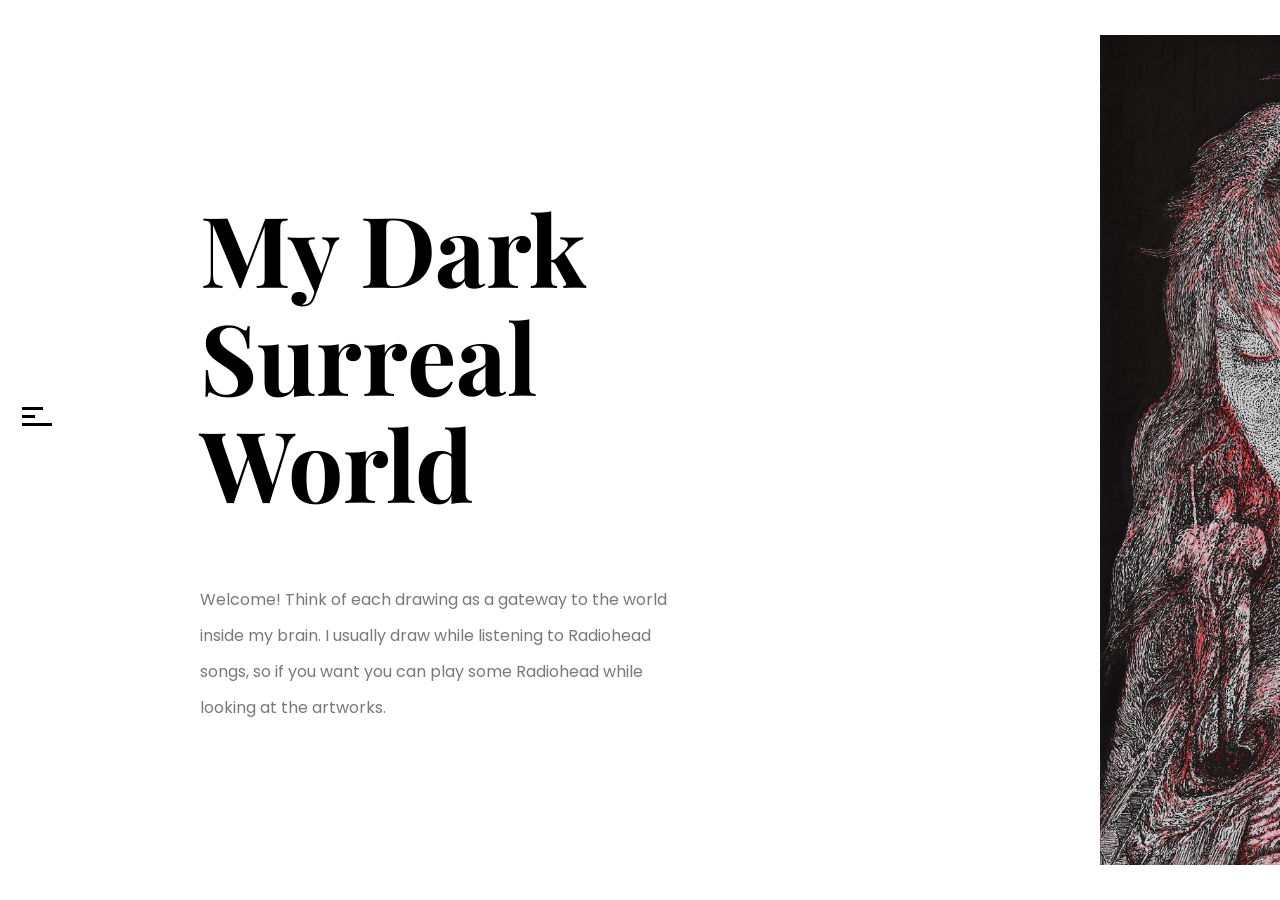
==== index.html @ c4d0a444 "first version" ====
<!DOCTYPE HTML>
<html lang="en-US">
<head>
    <title>Anotte - Horizontal Photography HTML Template</title>
    <meta http-equiv="Content-Type" content="text/html; charset=UTF-8">
    <meta name="description" content="Template by CocoBasic"/>
    <meta name="keywords" content="HTML, CSS, JavaScript, PHP"/>
    <meta name="author" content="CocoBasic"/>
    <meta name="viewport" content="width=device-width, initial-scale=1, maximum-scale=1">

    <link rel="shortcut icon" href="images/favicon.ico"/>
    <link href='http://fonts.googleapis.com/css?family=Poppins:400,500,600,700,800%7CPlayfair%20Display:700%7CPT%20Serif:400i'
          rel='stylesheet' type='text/css'>
    <link rel="stylesheet" type="text/css" href='style.css'/>

    <!--[if lt IE 9]>
    <script src="js/html5shiv.js"></script>
    <script src="js/respond.min.js"></script>
    <![endif]-->
</head>

<body class="page-template-carousel">

<div class="site-wrapper">
    <div class="doc-loader"></div>

    <!-- Left Part Sidebar -->
    <div class="menu-left-part">

        <nav id="header-main-menu">
            <ul class="main-menu sm sm-clean">
                <li>
                    <a href="index.html">Home</a>
                </li>
                <li>
                    <a href="about.html">About</a>
                </li>

            </ul>

        </nav>
<!--matne dakhele menu-->
        <div class="menu-right-text">
            <div class="menu-text">
                Welcome to our online art journey. You can read our  or you can simply
            </div>
            <br>
            <br>
            <!--injaam too href link e social media hato bezar-->
            <a class="socail-text" href="#">TW.</a>
            <a class="socail-text" href="#">FB.</a>
            <a class="socail-text" href="#">IN.</a>
            <a class="socail-text" href="#">BE.</a>
        </div>
    </div>

    <!-- Right Part Sidebar -->
    <div class="menu-right-part">
        <div class="header-logo">
            <a href="index.html">
                <div class="menu-line"></div>
            </a>
        </div>

        <div class="toggle-holder">
            <div id="toggle">
                <div class="menu-line"></div>
            </div>
        </div>

    </div>

    <!-- Page Content Holder -->
    <div id="content" class="site-content">
        <div class="content-right">
            <div class="horizontal-slider image-slider-wrapper relative">
                <div class="swiper-wrapper image-slider slider">

                    <div class="swiper-slide text-slide">
                        <div class="carousel-item-text">
                            <!--titre e aval-->
                            <h1 class="entry-title big-text">My Dark Surreal World</h1>
                            <!--toozihat e safhe aval-->
                            <div class="carousel-content">
                                Welcome!
                                Think of each drawing as a gateway to the world inside my brain.
                                I usually draw while listening to Radiohead songs, so if you want you can play some Radiohead while looking at the artworks. 
                            </div>
                        </div>
                    </div>
                    <!--post start-->
                    <div class="swiper-slide ">
                        <div class="carousel-item-image ">
                            <!--link e un ax ke href i ke midi ba src e image yeki bashe ke neshoon bede ... title ham mitooni bedi mitooni khalish koni vase namayesh zire ax -->
                            <a href="images/sagittal_gate_for_website.jpg" data-rel="prettyPhoto[gallerySlider]" title="297 x 420 mm">
                                <!--khode axo neshoon mide ke src address e ax e -->
                                <img src="images/sagittal_gate_for_website.jpg" alt="">
                            </a>

                        </div>
                    </div>
                    <!--post end-->
                    <!--post start-->

                    <div class="swiper-slide">
                        <div class="carousel-item-image">
                            <a href="images/malika_portrait_for_website.jpg" data-rel="prettyPhoto[gallerySlider]" title="size_smaller">
                                <img src="images/malika_portrait_for_website.jpg" alt="">
                            </a>

                        </div>
                    </div>
                    <!--post end-->

                                        <!--post start-->
                    <div class="swiper-slide">
                        <div class="carousel-item-image">
                            <a href="images/The_tippsy_model_for_website.jpg" data-rel="prettyPhoto[gallerySlider]" title="size">
                                <img src="images/The_tippsy_model_for_website.jpg" alt="">
                            </a>

                        </div>
                    </div>
                    <!--post end-->

                    <!--post start-->

                    <div class="swiper-slide">
                        <div class="carousel-item-image">
                            <a href="images/Girlwithsnake.jpg" data-rel="prettyPhoto[gallerySlider]" title="size_smaller">
                                <img src="images/Girlwithsnake.jpg" alt="">
                            </a>

                        </div>
                    </div>
                    <!--post end-->
                    <!--post start-->

                    <div class="swiper-slide">
                        <div class="carousel-item-image">
                            <a href="images/Yi-Jen_portrait.jpg" data-rel="prettyPhoto[gallerySlider]" title="size_smaller">
                                <img src="images/Yi-Jen_portrait.jpg" alt="">
                            </a>

                        </div>
                    </div>
                    <!--post end-->
                    <!--post start-->
                    <div class="swiper-slide">
                        <div class="carousel-item-image">
                            <a href="images/thenudetree_for_website.jpg" data-rel="prettyPhoto[gallerySlider]" title="size_smaller">
                                <img src="images/thenudetree_for_website.jpg" alt="">
                            </a>

                        </div>
                    </div>
                    <!--post end-->
                    <!--post start-->

                    <div class="swiper-slide">
                        <div class="carousel-item-image">
                            <a href="images/Chrysalis_1.jpg" data-rel="prettyPhoto[gallerySlider]" title="size_smaller">
                                <img src="images/Chrysalis_1.jpg" alt="">
                            </a>

                        </div>
                    </div>
                    <!--post end-->

                    <!--post start-->

                    <div class="swiper-slide">
                        <div class="carousel-item-image">
                            <a href="images/Chrysalis_2.jpg" data-rel="prettyPhoto[gallerySlider]" title="size_smaller">
                                <img src="images/Chrysalis_2.jpg" alt="">
                            </a>

                        </div>
                    </div>
                    <!--post end-->
                    <!--post start-->

                    <div class="swiper-slide">
                        <div class="carousel-item-image">
                            <a href="images/untitled_panic.jpg" data-rel="prettyPhoto[gallerySlider]" title="size_smaller">
                                <img src="images/untitled_panic.jpg" alt="">
                            </a>

                        </div>
                    </div>
                    <!--post end-->

                    <!--post start-->

                    <div class="swiper-slide">
                        <div class="carousel-item-image">
                            <a href="images/Heidelberg.jpg" data-rel="prettyPhoto[gallerySlider]" title="size_smaller">
                                <img src="images/Heidelberg.jpg" alt="">
                            </a>

                        </div>
                    </div>
                    <!--post end-->


                    <!--post start-->

                    <div class="swiper-slide">
                        <div class="carousel-item-image">
                            <a href="images/The_trip.jpg" data-rel="prettyPhoto[gallerySlider]" title="size_smaller">
                                <img src="images/The_trip.jpg" alt="">
                            </a>

                        </div>
                    </div>
                    <!--post end-->
                    <!--post start-->

                    <div class="swiper-slide">
                        <div class="carousel-item-image">
                            <a href="images/Portrait_sad_girl.jpg" data-rel="prettyPhoto[gallerySlider]" title="size_smaller">
                                <img src="images/Portrait_sad_girl.jpg" alt="">
                            </a>

                        </div>
                    </div>
                    <!--post end-->
                    <!--post start-->

                    <div class="swiper-slide">
                        <div class="carousel-item-image">
                            <a href="images/Portrait_Arefeh.jpg" data-rel="prettyPhoto[gallerySlider]" title="size_smaller">
                                <img src="images/Portrait_Arefeh.jpg" alt="">
                            </a>

                        </div>
                    </div>
                    <!--post end-->

                    <!--post start-->
                    <div class="swiper-slide">
                        <div class="carousel-item-image">
                            <a href="images/the_witch_for_website.jpg" data-rel="prettyPhoto[gallerySlider]" title="size">
                                <img src="images/the_witch_for_website.jpg" alt="">
                            </a>
                        </div>
                    </div>
                    <!--post end-->

                    <!--post start-->

                    <div class="swiper-slide">
                        <div class="carousel-item-image">
                            <a href="images/pyramids_400dpi.jpg" data-rel="prettyPhoto[gallerySlider]" title="size_smaller">
                                <img src="images/pyramids_400dpi.jpg" alt="">
                            </a>

                        </div>
                    </div>
                    <!--post end-->

                    <!--post start-->

                    <div class="swiper-slide">
                        <div class="carousel-item-image">
                            <a href="images/thom_2.jpg" data-rel="prettyPhoto[gallerySlider]" title="size_smaller">
                                <img src="images/thom_2.jpg" alt="">
                            </a>

                        </div>
                    </div>
                    <!--post end-->

                    <!--post start-->

                    <div class="swiper-slide">
                        <div class="carousel-item-image">
                            <a href="images/melina_lying_for_website.jpg" data-rel="prettyPhoto[gallerySlider]" title="size">
                                <img src="images/melina_lying_for_website.jpg" alt="">
                            </a>

                        </div>
                    </div>
                    <!--post end-->

                    <!--post start-->

                    <div class="swiper-slide">
                        <div class="carousel-item-image">
                            <a href="images/demoniac.jpg" data-rel="prettyPhoto[gallerySlider]" title="size_smaller">
                                <img src="images/demoniac.jpg" alt="">
                            </a>

                        </div>
                    </div>
                    <!--post end-->   

                    <!--post start-->

                    <div class="swiper-slide">
                        <div class="carousel-item-image">
                            <a href="images/Portrait_malika.jpg" data-rel="prettyPhoto[gallerySlider]" title="size">
                                <img src="images/Portrait_malika.jpg" alt="">
                            </a>

                        </div>
                    </div>
                    <!--post end--> 
                    <!--post start-->

                    <div class="swiper-slide">
                        <div class="carousel-item-image">
                            <a href="images/portrait_red.jpg" data-rel="prettyPhoto[gallerySlider]" title="size_smaller">
                                <img src="images/portrait_red.jpg" alt="">
                            </a>

                        </div>
                    </div>
                    <!--post end-->
                    <!--post start-->

                    <div class="swiper-slide">
                        <div class="carousel-item-image">
                            <a href="images/Portrait_me_2011.jpg" data-rel="prettyPhoto[gallerySlider]" title="size_smaller">
                                <img src="images/Portrait_me_2011.jpg" alt="">
                            </a>

                        </div>
                    </div>
                    <!--post end--> 

                    <!--post start-->

                    <div class="swiper-slide">
                        <div class="carousel-item-image">
                            <a href="images/shiva_for_website.jpg" data-rel="prettyPhoto[gallerySlider]" title="297 x 420 mm">
                                <img src="images/shiva_for_website.jpg" alt="">
                            </a>

                        </div>
                    </div>
                    <!--post end-->

                    <!--post start-->

                    <div class="swiper-slide">
                        <div class="carousel-item-image">
                            <a href="images/Malika_mixedmedia_portrait_for_website.jpg" data-rel="prettyPhoto[gallerySlider]" title="size_smaller">
                                <img src="images/Malika_mixedmedia_portrait_for_website.jpg" alt="">
                            </a>

                        </div>
                    </div>
                    <!--post end-->
                    <div class="swiper-slide">
                        <div class="carousel-item-image">
                            <a href="images/Portrait_me_2012.jpg" data-rel="prettyPhoto[gallerySlider]" title="size_smaller">
                                <img src="images/Portrait_me_2012.jpg" alt="">
                            </a>

                        </div>
                    </div>
                    <!--post end-->
                    <!--post start-->

                    <div class="swiper-slide">
                        <div class="carousel-item-image">
                            <a href="images/Portrait_alba.jpg" data-rel="prettyPhoto[gallerySlider]" title="size">
                                <img src="images/Portrait_alba.jpg" alt="">
                            </a>

                        </div>
                    </div>
                    <!--post end-->
                    <!--post start-->
                    <div class="swiper-slide">
                        <div class="carousel-item-image">
                            <a href="images/steven.jpg" data-rel="prettyPhoto[gallerySlider]" title="size">
                                <img src="images/steven.jpg" alt="">
                            </a>
                        </div>
                    </div>
                    <!--post end-->

                    <div class="swiper-slide more-posts-portfolio">
                        <div class="portfolio-slider-load-more">
                            <span class="more-portfolio-posts">THE END</span>
                        </div>
                    </div>

                </div>
            </div>
        </div>
        <div class="clear"></div>
    </div> <!-- End Page Content Holder -->
</div>

<!--Load JavaScript-->
<script src="js/jquery.js"></script>
<script src='js/jquery.smartmenus.min.js'></script>
<script src='js/jquery.prettyPhoto.js'></script>
<script src="js/jquery.sticky-kit.min.js"></script>
<script src='js/imagesloaded.pkgd.js'></script>
<script src='js/jquery.fitvids.js'></script>
<script src='js/tipper.js'></script>
<script src='js/swiper.min.js'></script>
<script src='js/main.js'></script>
</body>
</html>
---- style.css ----
/*------------------------------------------------------------------
[Table of contents]
1. Global CSS   
    1.1 Tipper CSS
2. Menu CSS
    2.1 Sidebar (Menu Widgets) CSS
3. Blog Page CSS
4. Single Post CSS
5. Comments CSS
6. Contact Page CSS
7. Archive CSS / Search CSS / 404 Page CSS / Attachment Page
8. Attachment Page CSS
9. Responsive CSS
-------------------------------------------------------------------*/


@import url("css/clear.css");
@import url("css/font-awesome.min.css");
@import url("css/sm-clean.css");
@import url("css/swiper.min.css");
@import url("css/prettyPhoto.css");
@import url("css/common.css");



/* ===================================
    1. Global CSS
====================================== */

body.wait-preloader {
    overflow: hidden;
}

body {
    font-family: 'Poppins', sans-serif;
    font-size: 16px;
    line-height: 36px;
    font-weight: 400;
    color: #000000;
    background-color: #fff;
    overflow-x: hidden;
}

body a {
    text-decoration: none;
    color: #000000;    
    transition: color .2s linear, 
        background-color .2s linear, 
        border-color .2s linear;
}

body a:hover {
    color: #acacac;
}

body p {
    margin-bottom: 16px;
}

.site-wrapper img {
    max-width: 100%;
    max-height: 100%;
    width: auto;
    height: auto;
    display: block;
}

.doc-loader {
    position: fixed;
    left: 0px;
    top: 0px;
    width: 100%;
    height: 100%;
    z-index: 99999;
    background-color: #fff;
}

.doc-loader img {
    width: 100px;
    height: 100px;
    position: absolute;
    top: 50%;    
    left: 50%;
    transform: translate(-50%, -50%);
}

.header-logo {
    position: absolute;
    top: 35px;
    left: 0;
}

.header-logo img {
    max-width: none;
    max-height: none;
    width: 100px;
    height: 70px;
}

.site-content {
    position: relative;
    margin-top: 150px;
}

.site-content.has-horizontal-slider {
    width: 100%;
    margin-left: 0;
    margin-top: 0;
}

.content-right {
    float: right;
    width: 100%;    
    position: relative;
}

.content-right-holder {
    padding-left: 100px;
}

.page-template-default .content-right-holder {
    margin-top: 50px;    
    margin: 0 auto;    
}

.site-description {
    font-size: 13px;
    line-height: 20px;
    padding-top: 40px;
}

h1.entry-title.page-title {
    margin-bottom: 50px;
}

.animate {
    opacity: 0;
    transition: .3s ease-in;    
}

.animate.show-it {
    opacity: 1;    
}

.content-1170 {
    width: 1170px;
    max-width: 80%;
}

.content-960 {
    width: 960px;
    max-width: 95%;
}

.content-850 {
    width: 850px;
    max-width: 95%;
}

.content-570 {
    width: 570px;
    max-width: 95%;
}

nav.navigation.pagination {
    margin: 50px 0 100px;
}

.nav-links .prev, 
.nav-links .next {
    display: none;
}

.big-text {
    font-family: 'Playfair Display', serif;
    font-weight: bold;
    margin-bottom: 45px;    
    font-size: 98px;
    line-height: 110%;    
}

.medium-text {
    font-size: 22px;
    line-height: 40px;
    color: #939393;
}

.info-code-title {
    font-size: 10px;
    color: #000;
    letter-spacing: 2px;
    margin-bottom: 0;
    line-height: 15px;    
}

.info-code-content, 
.info-code-content a {
    color: #939393;
}

.title-description-up {
    font-size: 12px;
    color: #a0a0a0;
    line-height: 24px;
    font-weight: 500;
    letter-spacing: 6px; 
}

.margin-0 {
    margin: 0 !important;
}

.one_half.margin-0 {
    width: 50%;
}

.one_third.margin-0 {
    width: calc(100% / 3);
}

.two_third.margin-0 {
    width: calc(100% / 3 * 2);
}

.one_fourth.margin-0 {
    width: 25%;
}

.three_fourth.margin-0 {
    width: 75%;
}

a.socail-text {
    margin-right: 15px;
    font-size: 13px;
    letter-spacing: 1px;
    font-weight: 700;
}

a.button {
    color: #fff !important;
    background-color: #000;
    padding: 8px 0px 8px 11px;
    display: inline-block;
    font-size: 11px;
    min-width: 170px;
    letter-spacing: 8px;
    transition: opacity .3s ease;
    text-align: center;
}

a.button:hover {
    opacity: 0.8; 
}

.portfolio-content {    
    margin-bottom: 100px;        
}


/* ===================================
   1 .1 Tipper CSS
====================================== */

.tipper {
    width: 100%;
    min-height: 1px;
    position: absolute;
    top: -999px;
    left: -999px;
    z-index: 9999;
    opacity: 0;
    pointer-events: none;
    transition: opacity 0.15s linear;
    max-width: 500px;
}

.tipper-visible {
    opacity: 1;
}

.tipper-content {
    background: #111;
    border-radius: 3px;
    color: #fff;
    display: block;
    float: left;
    font-size: 22px;
    margin: 0;
    padding: 10px 15px;
    position: relative;
    line-height: 28px;
    font-weight: 700;
}

.tipper-caret {
    width: 0;
    height: 0;
    content: '';
    display: block;
    margin: 0;
    position: absolute;
}

.tipper-left .tipper-content {
    box-shadow: -1px 0 5px rgba(0, 0, 0, 0.35);
}



/* ===================================
    2. Menu CSS
====================================== */

#header-main-menu {
    padding-left: 50px;
    padding-right: 60px;
    width: 40%;
    display: inline-block;
    vertical-align: top;
}

#header-main-menu.no-right-text {
    width: 100%;
}

.main-menu.sm-clean {
    background-color: transparent;
    display: inline-block;
    max-width: 90%;
}

.sm ul {
    padding-left: 0;
}

.sm-clean a {
    position: relative;
}

.sm-clean a, 
.sm-clean a:hover, 
.sm-clean a:focus, 
.sm-clean a:active {
    color: #ffffff;
    padding: 5px 0;
    font-size: 50px;
    line-height: 110%;
    font-weight: 800;
}

.sm-clean > li > a:after {
    content: '';
    display: block;
    width: 0;
    height: 15px;
    transition: width .3s;
    position: absolute;
    left: 30px;
    bottom: 12px;
    z-index: -1;
}

.sm-clean a.current:after, 
.sm-clean a:hover:after, 
.sm-clean ul a:hover:after {
    width: 100%;
}

.sm-clean a span.sub-arrow {
    color: #acacac;
    font-size: 45px !important;
    left: -42px;
}

.sm-clean a span.sub-arrow:before {
    display: block;
    content: '\203A';
    transform: rotate(90deg);
}

.sm-clean a.highlighted span.sub-arrow:before {
    display: block;
    content: '\203A';
    transform: rotate(270deg) translateY(-3px);
    margin-left: -4px;
}

.sm-clean .sub-menu li a,
.sm-clean .children li a {
    color: #bbbbbb;
    text-transform: uppercase;
    font-size: 15px;
    line-height: 10px;
    padding: 10px 0;
    letter-spacing: 0.5px;
    font-weight: 400;
}

.sm-clean .sub-menu li a:hover, 
.sm-clean .sub-menu li a.current, 
.sm-clean .children li a:hover, 
.sm-clean .children li a.current {
    color: #fff;
}

.menu-background-image {
    position: absolute;
    z-index: -1;
    top: 38px;
}

.menu-left-part {
    position: fixed;
    width: calc(100% - 150px);
    height: 100%;
    background-color: #000;    
    overflow-y: auto;
    overflow-x: hidden;
    z-index: 998;
    top: 0;
    left: calc(-100% - 100px);
    transition: .4s left cubic-bezier(0.22, 0.61, 0.36, 1);
    padding-left: 150px;    
    padding-top: 0;
}

.menu-left-part > * {
    position: relative;
    top: 50%;
    transform: translateY(-50%);
}

.menu-left-part.open {
    left: 0;          
}

.menu-right-part {
    position: fixed;
    width: 0;
    left: 0px;
    top: 0;
    z-index: 999;
    transition: 0.2s left cubic-bezier(0.22, 0.61, 0.36, 1), 
        0s 0.2s background linear;
    height: 100%;
    overflow: visible;
}

.menu-right-part.open a {
    color: black;
}

#header-main-menu .search-field {
    font-family: 'Poppins', sans-serif;
    max-width: 480px;
    width: 90%;
    color: #fff;
    padding: 0;
    margin-top: -3px;
    font-size: 50px;
    line-height: 110%;
    font-weight: 800;
    background-color: transparent;
    border: none;
    border-bottom: 5px solid transparent;
    text-align: left;
    transition: border 0.4s ease;
    -webkit-appearance: none;
}

#header-main-menu .search-field::-ms-clear {  
    display: none; 
    width: 0; 
    height: 0; 
}

#header-main-menu .search-field::-ms-reveal {  
    display: none; 
    width: 0; 
    height: 0; 
}

#header-main-menu .search-field::-webkit-search-decoration,
#header-main-menu .search-field::-webkit-search-cancel-button,
#header-main-menu .search-field::-webkit-search-results-button,
#header-main-menu .search-field::-webkit-search-results-decoration { 
    display: none; 
}

#header-main-menu .search-field:focus {
    border-bottom: 5px solid #b6df1e;
}

#header-main-menu .search-field::-webkit-input-placeholder {
    font-family: 'Poppins', sans-serif;
    color: #ffffff;
    padding: 5px 0;
    font-size: 50px;
    line-height: 110%;
    font-weight: 800;
    opacity: 1;
    text-align: left;
}

#header-main-menu .search-field::-moz-placeholder {
    font-family: 'Poppins', sans-serif;
    color: #ffffff;
    padding: 5px 0;
    font-size: 50px;
    line-height: 110%;
    font-weight: 800;
    opacity: 1;
    text-align: left;
}

#header-main-menu .search-field:-ms-input-placeholder {
    font-family: 'Poppins', sans-serif;
    color: #ffffff;
    padding: 5px 0;
    font-size: 50px;
    line-height: 110%;
    font-weight: 800;
    opacity: 1;
    text-align: left;
}

#header-main-menu .search-field:-moz-placeholder {
    font-family: 'Poppins', sans-serif;
    color: #ffffff;
    padding: 5px 0;
    font-size: 50px;
    line-height: 110%;
    font-weight: 800;
    opacity: 1;
    text-align: left;
}

.menu-text {
    font-family: 'Playfair Display',serif;
    font-weight: 700;
    font-size: 47px;
    line-height: 60px;
    color: #fff;
}

.menu-right-text .menu-text a {
    color: #b6df1e;
}

.menu-right-text .menu-text a:hover {
    color: #acacac;
}

p.menu-text-title {
    color: #b6df1e;
    font-size: 13px;
    letter-spacing: 5px;
    font-weight: 700;
    padding-bottom: 30px;
    margin-bottom: 0;
}

.menu-right-text {
    display: inline-block;
    width: 45%;
    vertical-align: top;
    padding-top: 30px;
    color: #fff;
}

.menu-right-text a {
    color: #fff;
}

.logo-holder {
    line-height: 0;
    font-size: 0;
}

.logo-holder img {
    max-width: 100%;
    max-height: 100%;
    width: 100%;
    height: auto;
}

.toggle-holder {
    bottom: 50%;
    position: absolute;
    width: 70px;
    height: 70px;
}

#toggle {
    height: 70px;
    position: relative;
    transition: transform .3s linear;
    background-color: #fff;
}

.open #toggle, 
.done #toggle {
    background-color: transparent;
}

#toggle:hover {
    cursor: pointer;
}

#toggle:before, 
#toggle:after {
    content: '';
    height: 3px;
    width: 0;
    background: #000000;
    left: 22px;
    position: absolute;
    transform-origin: 50% 50%;
    transition: all 0.25s;
    top: 35px;
}

#toggle:before {    
    transform: translate3d(0, -8px, 0px);    
}

#toggle:hover:before {
    margin-left: 9px;
}

#toggle.on:before {
    transform: rotate3d(0, 0, 1, 45deg) translate3d(0, 0, 0);
    background-color: #fff;
    margin-left: 0;
    width: 26px !important;
}

#toggle.on:after {
    transform: rotate3d(0, 0, 1, -45deg);
    background-color: #fff;
    width: 26px !important;
}

#toggle:after { 
    transform: translate3d(0, 8px, 0);
}

#toggle .menu-line {
    width: 0;
    height: 3px;
    background: #000000;
    left: 22px;
    position: absolute;
    transition: all 0.25s;
    top: 35px;
}

#toggle.all-loaded .menu-line {
    width: 13px;
}

#toggle.all-loaded:before {
    width: 21px;
}

#toggle.all-loaded:after {
    width: 30px;
}

#toggle:hover .menu-line {
    margin-left: 17px;
}

#toggle.on .menu-line {
    opacity: 0;
}


/* ===================================
    9. Horizontal Slider CSS
====================================== */

.horizontal-slider {
    padding-left: 100px;
}

.horizontal-slider .swiper-slide {
    display: flex;
    align-items: center;
    width: auto;
    margin-left: 100px;
    margin-right: 100px;
    height: calc(100vh - 20px);
    margin-top: 10px;
}

.horizontal-slider .swiper-slide.animate-slide {
    transition: transform .3s linear;
    transform: translateX(80px);
    opacity: 0;
}

.horizontal-slider .swiper-slide.animate-slide.animate-done {
    transform: translateX(0);
    opacity: 1;
}

.horizontal-slider .swiper-slide .post-num {
    color: #000;
    position: absolute;
    bottom: 195px;
    left: -120px;
    transform: rotate(270deg);
    font-size: 14px;
    font-weight: 500;
    -webkit-backface-visibility: hidden;
}

.horizontal-slider .swiper-slide h2.entry-title {
    font-family: 'Poppins', sans-serif;
    font-size: 45px;
    line-height: 65px;
    padding: 5px 0 25px 0;
    font-weight: 700;
}

.horizontal-slider .swiper-slide .cat-links {
    color: #000000;
}

.horizontal-slider .swiper-slide .cat-links:before {
    content: "";
    display: inline-block;
    width: 25px;
    height: 1px;
    background-color: #000;
    vertical-align: 5px;
    margin-right: 5px;
}

.horizontal-slider .carousel-slider img {
    height: 100vh;
    max-width: none;
}

.horizontal-slider .carousel-cat-links ul {
    list-style: none;
    padding: 0;
    margin-bottom: 0;
}

.horizontal-slider .carousel-cat-links ul li {
    display: inline-block;
    margin-right: 25px;
}

.horizontal-slider .carousel-cat-links ul li:last-child {
    margin-right: 0 !important;
}

.horizontal-slider .carousel-cat-links ul li a {
    background-color: #b6df1e;
    padding: 10px 15px 10px 19px;
    font-size: 12px;
    text-transform: uppercase;
    letter-spacing: 4px;
}

.horizontal-slider .carousel-item-info {
    position: absolute;
    bottom: 0;
    left: 0;
    opacity: 0;
    transform: translateY(30px);
    transition: all .3s linear;
    padding: 80px 60px;  
    visibility: hidden;
}

.horizontal-slider .carousel-item-info h2 {
    font-size: 40px;
    line-height: 50px;
    font-weight: 700;
    z-index: 1;
    position: relative;
    color: #fff;
}

.horizontal-slider .carousel-item-info a {
    color: #fff;    
    transition: opacity .3s ease;
}

.horizontal-slider .carousel-item-info a:hover {
    opacity: 0.9;
}

.horizontal-slider .carousel-item-image:hover .carousel-item-info, 
.horizontal-slider .carousel-item-image:hover a.img-thumb:after, 
.horizontal-slider .carousel-item-image:hover .carousel-item-image-shadow:after {
    opacity: 1;
    transform: translateY(0px);
    visibility: visible;
}

.horizontal-slider .carousel-item-image a.img-thumb:after, 
.horizontal-slider .carousel-item-image .carousel-item-image-shadow:after {
    content: "";
    position: absolute;
    top: 0;
    left: 0;
    background: linear-gradient(to bottom, transparent 25%, rgba(0, 0, 0, 0.34) 100%);
    width: 100%;
    height: 100%;
    transition: all .3s linear;
    opacity: 0;
}

.carousel-item-image.no-title-on-slide .carousel-item-image-shadow:after {
    display: none;
}

.horizontal-slider .swiper-slide.more-posts-portfolio {
    color: #000;
    margin-right: 0 !important;
    margin-left: 0 !important;
    cursor: pointer;
    width: 85px;
    transition: .3s;
}

.horizontal-slider .swiper-slide.more-posts-portfolio:hover {
    color: #999;
}

.horizontal-slider .portfolio-slider-load-more {
    position: absolute;
    top: 50%;
    left: 50%;
    transform: translate(-50%, -50%) rotate(-90deg);
    width: 100%;
    min-width: 400px;
    text-align: center;
    font-size: 12px;
    line-height: 24px;
    font-weight: 500;
    letter-spacing: 6px;
}

.horizontal-slider .carousel-item-text {
    max-width: 500px;
}

.horizontal-slider .carousel-item-text .carousel-content {
    color: #797979;
}

.horizontal-slider .carousel-item-image {
    position: relative;
}

.site-wrapper .horizontal-slider .carousel-item-image img {
    max-width: none;
    max-height: none;
    height: calc(100vh - 70px);
    width: auto;
}

.horizontal-slider .post-num .total-num:before {
    content: "";
    display: inline-block;
    width: 100px;
    height: 2px;
    background-color: black;
    vertical-align: 4px;
    margin-right: 10px;
    margin-left: 10px;
}

/* ===================================
    8. Image Slider CSS
====================================== */

.simple-image-slider-pagination.swiper-pagination {
    left: 50%;
    transform: translateX(-50%);    
    position: relative;
    margin-bottom: 50px;
    margin-top: 30px;
}

.simple-image-slider-pagination .swiper-pagination-bullet {
    width: 10px;
    height: 10px;
    opacity: 1;
    vertical-align: middle;
    margin: 0 5px;
    border: 6px solid white;
}

.simple-image-slider-pagination .swiper-pagination-bullet.swiper-pagination-bullet-active {
    width: 18px;
    height: 18px;
    border: 2px solid black;    
    background-color: transparent;
}


/* ===================================
    4. Gallery CSS
====================================== */

.coco-gallery-item {
    float: left;
    height: calc(50vh - 45px);
    margin: 10px;
    position: relative;
    overflow: hidden;
    display: inline-block;
}

.coco-image-gallery {
    padding: 0;
    margin: 0;
    list-style: none;
}

.coco-image-gallery:after {
    content: "";
    display: block;
    clear: both;
}

.site-wrapper .coco-gallery-item img {
    height: 100%;
    transition: all .3s ease;
}

.gallery-item-text {
    position: absolute;
    bottom: -20px;
    opacity: 0;
    background-color: #b6df1e;
    color: #fff;
    padding: 10px;
    transition: all .3s ease;
    text-align: center;
    margin-bottom: 0;
}

.coco-gallery-item:hover .gallery-item-text {
    opacity: 1;
    bottom: 0;
}

.black-white li.coco-gallery-item img, 
li.coco-gallery-item.b-w img {
    -webkit-filter: grayscale(100%); 
    filter: grayscale(100%);    
}

.black-white li.coco-gallery-item:hover img {
    -webkit-filter: grayscale(0); 
    filter: grayscale(0);
}

@media screen and (min-width: 1024px) {
    .split-gallery {
        clear: left;
    }
}



/* ===================================
    5. About Page (Split Page) CSS
====================================== */

.page-split-right {
    width: calc(50% - 100px);
    height: 100%;
    display: block;
    position: fixed;
    top: 0;
    right: 0;
    background-size: cover;
    background-position: center;
}

.page-split-left {
    width: calc(50vw - 300px);
    margin-left: 200px;
    margin-bottom: 100px;
}

.site-wrapper img.split-image {
    display: none;
    margin: 0 auto;
    width: 100%;
}

.my-info span
{
    color: #adadad;
}


/* ===================================
    3. Blog Page CSS
====================================== */

.blog-holder {
    width: calc(50vw - 200px);
    margin-top: 10%;
    padding-left: 100px;
}

.blog-item-holder {
    max-width: 600px;
    margin: 0 auto;
}

.blog-item-holder .entry-holder {
    display: flex;
    width: 100%;
    position: relative;
    padding: 35px 0;
    align-items: center;
    overflow: hidden; 
}

.blog-item-holder .entry-holder:after {
    content: "";
    width: 90%;
    height: 1px;
    background-color: #f7f7f7;
    position: absolute;
    bottom: 0;
}

.blog-item-holder .post-thumbnail {
    position: fixed;
    width: 50vw;
    height: 100vh;
    right: 0;
    top: 0;
    opacity: 0;
    transition: all .3s ease;
    text-align: center;
    visibility: hidden;
    overflow: hidden;
}

.blog-featured-image-holder {
    background-size: cover;
    background-position: center;
    width: 100%;
    height: 100%;
}

.blog-item-holder .entry-holder.active-post + .post-thumbnail {
    opacity: 1;
    visibility: visible;
}

.blog-item-holder .entry-info {
    font-size: 10px;
    margin-right: 20px;
    min-width: 150px;
    text-transform: uppercase;
    letter-spacing: 2px;
    margin-left: 20px;
    font-weight: 700;
    color: #5a5a5a;
}

.blog-item-holder h2.entry-title {
    font-weight: 700;
    font-size: 26px;
    line-height: 32px;
    padding: 0;
    word-break: break-word;
}

.more-posts-index-holder {
    min-height: 1px;
    width: calc(50vw - 200px);
    max-width: 600px;
    margin-top: 65px;
    margin-bottom: 100px;
    margin-left: auto;
    margin-right: auto;
}

.more-posts-index-wrapper {
    padding-left: 190px;
}

.more-posts {
    color: #000 !important;
    padding: 8px 0px;
    display: inline-block;
    font-size: 12px;
    line-height: 24px;
    font-weight: 500;
    letter-spacing: 6px;
    transition: opacity .3s ease;
    cursor: pointer;   
}

.more-posts:hover {
    opacity: 0.8 !important;
}



/* ===================================
    4. Single Post CSS
====================================== */

.single-post .single-post-header-content {
    margin-bottom: 50px;
}

.single-post .single-post-header-content .attachment-post-thumbnail {
    margin-left: auto;
    margin-right: auto;
}

.single-post .post-info-wrapper {
    font-size: 15px;
    color: #939393;
    width: 150px;
    margin-right: 45px;
    float: left;
    clear: left;
    min-width: 150px;
    min-height: 1px;
    margin-top: 9px;
}

.single-post .post-info-wrapper .sticky-spacer {
    position: static !important;
}

.single-post .post-info-wrapper .entry-info {
    position: relative;
}

.single-post .post-info-wrapper .entry-info > div {
    margin-bottom: 20px;
}

.single-post .post-info-wrapper .entry-info > div:last-of-type {
    margin-bottom: 0;
}

.single-post .post-info-wrapper .entry-info:after
{
    content: "";
    position: absolute;
    top: 0;
    left: -40px;
    width: 3px;
    height: 100%;
    background-color: #b6df1e;
}

.single-post .post-info-wrapper a {
    color: #000000;
}

.single-post .post-info-wrapper .text-holder {
    font-size: 12px;
    color: #a0a0a0;
    letter-spacing: 3px;
    margin-bottom: 0;
    line-height: 15px;
    font-weight: 500;
}

.single-post .post-info-wrapper .text-holder + div {
    color: #000;
}

.single-post h1.entry-title {
    font-weight: 700;
    font-size: 44px;
    line-height: 55px;
    -ms-word-wrap: break-word;
    word-wrap: break-word;
    margin: 0 auto 20px;
    width: 680px;
    float: left;
    margin-left: 195px;
    max-width: 100%;
}

.single-post .entry-info div:last-of-type:after {
    display: none;
}

.single-post .entry-info ul {
    padding: 0;
    margin: 0;
    list-style: none;
}

.single-post .entry-info ul li {
    display: inline-block;
}

.single-post .entry-info .cat-links {
    line-height: 25px;
    margin-top: 5px;
}

.single-post .entry-info .cat-links li:after {
    content: ",";
    padding-right: 5px;
}

.single-post .entry-info .cat-links ul li:last-child:after {
    display: none;
}

.single-post-featured-image {
    padding-bottom: 40px;
    width: 1300px;
    width: 680px;
    float: left;
}

.single-post .entry-content {
    font-size: 15px;
    line-height: 30px;
    color: #000;
    width: 680px;
    float: left;
    margin: 0 auto;
    max-width: 100%;
}

.single .nav-links {
    position: fixed;
    top: 40%;
    right: 0;
    z-index: 99;
}

.single .nav-links > a {
    background-color: #b6df1e;
    padding: 25px 35px;
    display: block;
    margin: 0;
}

.single .nav-links > a:hover {
    background-color: #c0ec2e;
}

.single .nav-links > a span {
    color: #fff;
}

/* ===================================
    6. Contact Page CSS
====================================== */

.cfh {
    margin-top: -100px;
}

.contact-form {
    max-width: 500px;
    margin: 0 auto;
}

.contact-form input[type=text], 
.contact-form input[type=email], 
.contact-form textarea {
    border: 0;
    border-bottom: 2px solid;
    padding-top: 13px;
    padding-bottom: 13px;
    margin: 10px 0;
    height: 28px;
    font-size: 15px;
    font-family: 'Poppins', sans-serif;
    width: 100%;
    line-height: 25px;
}

.contact-form input[name="your-name"] {
    margin-top: 0;
    padding-top: 0;
}

.contact-form textarea {
    height: 150px;
}

.contact-form input[type=submit] {
    display: inline-block;
    border: 2px solid;
    text-align: center;
    padding: 20px 0px;
    font-size: 11px;
    cursor: pointer;
    margin-bottom: 25px;
    vertical-align: middle;
    text-decoration: none;
    background: black;
    color: #fff;
    font-family: 'Poppins', sans-serif;
    width: 100%;    
    letter-spacing: 8px;
    transition: opacity .3s ease;
}

.contact-form input[type=submit]:hover {
    opacity: 0.8;
}

.contact-form input[type=text]::-webkit-input-placeholder, 
.contact-form input[type=email]::-webkit-input-placeholder, 
.contact-form textarea::-webkit-input-placeholder {
    font-family: 'Poppins', sans-serif;
    color: #404040;
    font-weight: 400;
    font-size: 15px;
    line-height: 25px;    
}

.contact-form input[type=text]::-moz-placeholder, 
.contact-form input[type=email]::-moz-placeholder, 
.contact-form textarea::-moz-placeholder {
    font-family: 'Poppins', sans-serif;
    color: #404040;
    font-weight: 400;
    font-size: 15px;
    line-height: 25px;
    opacity: 1;    
}

.contact-form input[type=text]:-ms-input-placeholder, 
.contact-form input[type=email]:-ms-input-placeholder, 
.contact-form textarea:-ms-input-placeholder {
    font-family: 'Poppins', sans-serif;
    color: #404040;
    font-weight: 400;
    font-size: 15px;
    line-height: 25px;    
}

.contact-form input[type=text]:-moz-placeholder, 
.contact-form input[type=email]:-moz-placeholder, 
.contact-form textarea:-moz-placeholder {
    font-family: 'Poppins', sans-serif;
    color: #404040;
    font-weight: 400;
    font-size: 15px;
    line-height: 25px;
    opacity: 1;    
}



/* ===================================
    9. Responsive CSS
====================================== */

@media screen and (max-width: 1360px) {

    .single-post h1.entry-title {
        margin-left: auto;
        float: none;
        text-align: center;
        margin-bottom: 15px;
    }

    .single-post .post-info-wrapper {
        float: none;
        width: 100%;
        text-align: center;
        margin-bottom: 50px;
    }

    .single-post .post-info-wrapper .sticky-spacer {
        width: 100% !important;
        height: auto !important;
    }

    .single-post .post-info-wrapper .entry-info {
        position: relative !important;
        top: 0 !important;
    }

    .single-post .post-info-wrapper .entry-info:after {
        display: none;
    }

    .single-post .post-info-wrapper .entry-info > div {
        display: inline-block;
        margin: 0 20px;
    }

    .single-post .entry-content {
        float: none;
    }

    .more-posts-index-holder, 
    .blog-holder {    
        width: calc(70vw - 200px);
    }

    .blog-item-holder .post-thumbnail {
        width: 30vw;
    }

    .page-split-left {
        width: calc(50vw - 200px);
        margin-left: 150px;
    }
}


@media screen and (max-width: 1024px) {

    #header-main-menu {
        width: 36% !important;
    }

    .menu-right-text {
        padding-top: 0;
    }

    .menu-text {
        font-size: 35px;
        line-height: 120%;
    }

}


@media screen and (max-width: 1020px) {   

    .site-content {
        margin-top: 100px;
    }

    .page-template-default .content-right-holder {
        width: 95%;
        padding: 0;
    }

    .header-logo {
        top: 0;
        transition: transform .3s linear;
    }

    .open .header-logo {
        transform: translateX(-100%);
    }

    .menu-right-part {
        width: 100%;
        height: auto;
        min-height: 100px;
    }    

    #toggle {
        padding: 0;
    }

    .toggle-holder {
        right: 0;
        top: 0;
        bottom: auto;
    }

    .horizontal-slider {
        padding-left: 0;
    }

    #header-main-menu {
        width: 75% !important;
        display: block;
    }   

    .menu-left-part {
        padding-top: 100px;
        height: calc(100% - 100px);
        padding-left: 45px;
        width: calc(100% - 45px);
    }

    .menu-left-part > * {
        position: relative;
        top: 0;
        transform: none;
    }

    .menu-right-text {
        display: block;
        width: 75%;
        margin-left: 50px;
        margin-top: 40px;
        margin-bottom: 40px;
    }

    .single .nav-links {
        position: relative;
        margin: 30px auto;
        text-align: center;
    }

    .single .nav-links > a {
        display: inline-block;
        margin: 0 10px;
        padding: 15px 25px;
    }

    .tipper {
        display: none !important;
    }

    .more-posts-index-holder, 
    .blog-holder {
        width: 95%;
        padding: 0;
        margin: 50px auto;
        text-align: center;
    }

    .more-posts-index-wrapper {
        padding: 0;
    }

    .blog-item-holder .entry-info {
        margin: 0;
    }

    .blog-item-holder .entry-holder {
        opacity: 1;
        padding: 25px 0;
    }

    .blog-item-holder .post-thumbnail {
        display: none;
    }

    .blog-item-holder .entry-holder {
        display: block;
    }

    .one_half, 
    .one_third, 
    .one_fourth, 
    .two_third, 
    .three_fourth {
        width: 100% !important;
        float: none;
        margin-right: 0;
        margin-left: 0;
        text-align: center;
    }

    .cfh {
        margin-top: 0;
    }

    .img-right {
        margin-right: auto;
    }

    .big-text {
        font-size: 65px;
        text-align: center;
    }

    .title-description-up {
        text-align:  center;
        margin-left: -6px;
    }

    .coco-gallery-item, 
    .site-wrapper .coco-gallery-item img {
        height: auto;
        max-width: 100%;
    }

    .coco-gallery-item {
        margin-left: auto;
        margin-right: auto;
        float: none;
        display: table;
        margin-bottom: 70px;
    }

    p.gallery-item-text {
        position: relative;
        opacity: 1;
        bottom: 0;
    }

    .page-split-left {
        width: 100%;
        margin-left: auto;
        margin-right: auto;
        max-width: 95%;
        text-align: center;
    }

    .page-split-right {
        width: 100%;
        position: relative;
        background-image: none !important;
    }

    .page-split-right img.split-image {
        display: block;
    }  

    .horizontal-slider .no-horizontal-slider {
        display: block !important;
        margin-top: 100px;
        margin-left: 25px;
        margin-right: 25px;
        text-align: center;
        max-width: calc(100% - 50px);
    }

    .horizontal-slider .no-horizontal-slider .swiper-slide {
        display: block !important;
        height: auto;
        margin-bottom: 70px;
        margin-left: 0;
        margin-right: 0;
    }

    .horizontal-slider .no-horizontal-slider .carousel-item-text {
        max-width: 100%;
    }

    .horizontal-slider .no-horizontal-slider .post-num {
        display: none;
    }

    .horizontal-slider .no-horizontal-slider .carousel-item-image img {
        height: auto;
        max-width: 100%;
        max-height: 100%;
        margin: 0 auto;
    }

    .horizontal-slider .no-horizontal-slider .carousel-item-info {
        position: relative;
        opacity: 1;
        padding: 0;
        transform: none !important;
        margin-top: 25px;
        visibility: visible;
    }

    .horizontal-slider .no-horizontal-slider .carousel-item-info h2 {
        font-size: 35px;
        line-height: 120%;
        padding: 0;
        color: #000;
    }

    .horizontal-slider .no-horizontal-slider .carousel-item-info h2 a {
        color: #000;
    }

    .horizontal-slider .no-horizontal-slider .carousel-cat-links ul {
        margin-bottom: 20px;
    }

    .horizontal-slider .no-horizontal-slider .carousel-cat-links ul li {    
        margin: 5px 25px 0 0;
    }

    .horizontal-slider .no-horizontal-slider .carousel-cat-links ul li a {
        font-size: 9px;      
    }

    .horizontal-slider .no-horizontal-slider .carousel-item-image a.img-thumb:after, 
    .horizontal-slider .no-horizontal-slider .carousel-item-image .carousel-item-image-shadow:after {
        display: none;
    }

    .horizontal-slider .no-horizontal-slider .swiper-slide.more-posts-portfolio {
        margin-left: 0 !important;
        width: auto;
        margin-bottom: 30px;
        display: inline-block !important;
    }

    .horizontal-slider .no-horizontal-slider .portfolio-slider-load-more {
        transform: none;
        position: relative;
        top: 0;
        left: 0;
        min-width: 0;
        padding: 17px 40px;
        text-align: left;
    }

    .horizontal-slider .no-horizontal-slider .swiper-slide.animate-slide {
        transform: translateY(100px);   
    }

    .horizontal-slider .no-horizontal-slider .swiper-slide.animate-slide.animate-done {
        transform: translateY(0);
    }

    .portfolio-content {
        width: 95%;
        padding: 0;
        margin: 0 auto;        
    }
}


@media screen and (max-width: 650px)
{

    .single-post h1.entry-title {
        font-size: 34px;
        line-height: 40px;
    }

    a.socail-text {
        font-size: 16px;
    }

    .menu-text {
        font-size: 24px;
        line-height: 120%;
    }

    .sm-clean a span.sub-arrow {
        font-size: 45px !important;
    }

    .sm-clean a, 
    .sm-clean a:hover, 
    .sm-clean a:focus, 
    .sm-clean a:active {
        font-size: 40px;
    }

    .sm-clean > li > a:after {
        height: 10px;
        left: 10px;
    }

    #header-main-menu .search-field {
        font-size: 40px;
    }

    #header-main-menu .search-field::-webkit-input-placeholder {    
        font-size: 40px;    
    }

    #header-main-menu .search-field::-moz-placeholder {
        font-size: 40px;
    }

    #header-main-menu .search-field:-ms-input-placeholder {
        font-size: 40px;
    }

    #header-main-menu .search-field:-moz-placeholder {
        font-size: 40px;
    }

    blockquote:before {
        position: relative;
        margin-top: 70px;
        top: -30px;
        width: 70px;
        height: 55px;
        margin-left: auto;
        margin-right: auto;
    }

    blockquote p {
        margin-left: 0;
        max-width: 100%;
        text-align: center;
        display: block !important;
        margin: 0 auto;
    }

    blockquote cite {
        text-align: center;
    }    

    .single-post .post-info-wrapper .entry-info > div {
        display: block;
        margin: 10px 0;
    }

    .simple-image-slider-pagination.swiper-pagination {
        margin-bottom: 15px;
    }

    .single-post-header-content .simple-image-slider-pagination.swiper-pagination {
        margin-bottom: 5px;
    }

}
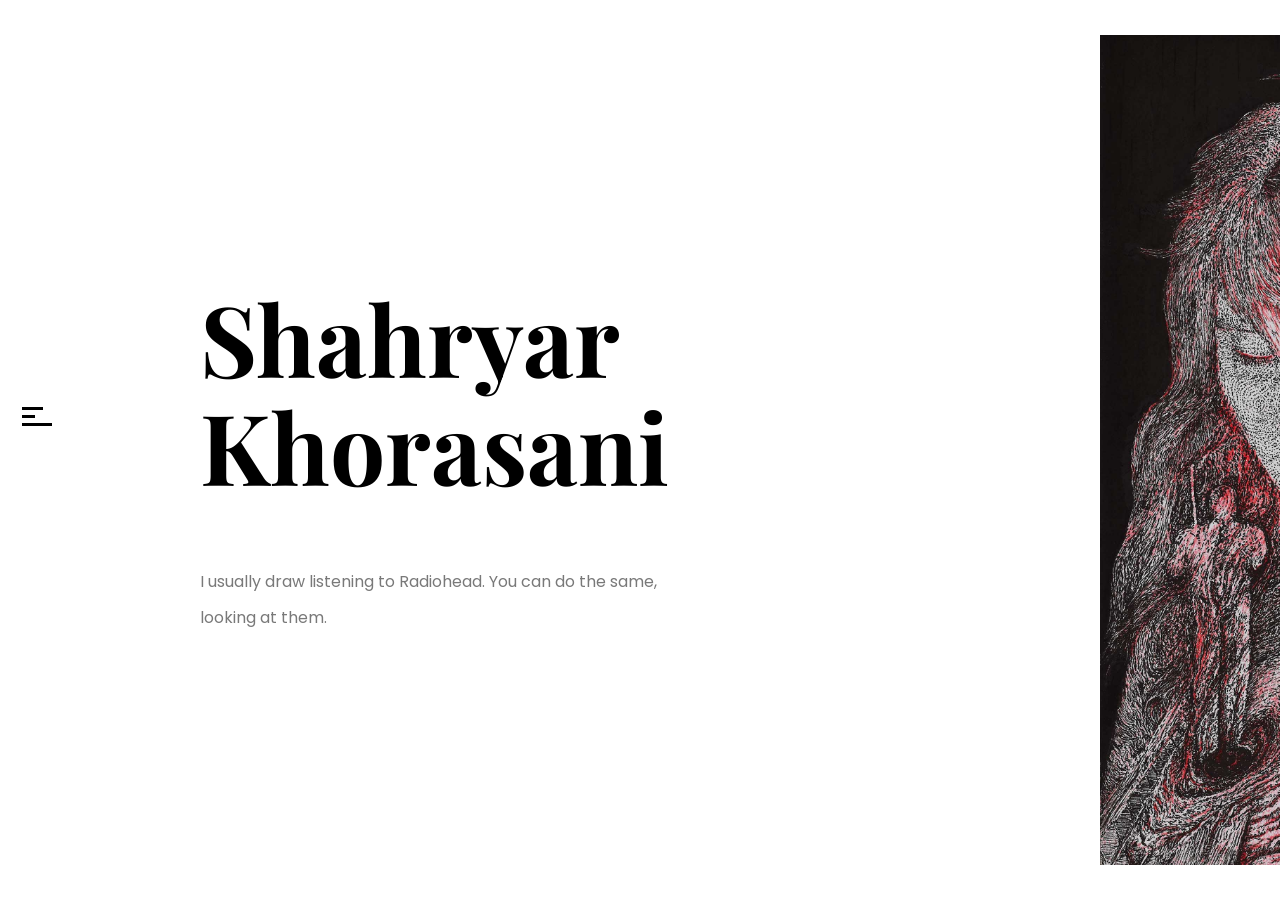
==== commit 670e779f: "done for now" ====
--- a/index.html
+++ b/index.html
@@ -1,12 +1,15 @@
 <!DOCTYPE HTML>
 <html lang="en-US">
 <head>
-    <title>Anotte - Horizontal Photography HTML Template</title>
+    <title>Shahryar Khorasani - Art Portfolio</title>
     <meta http-equiv="Content-Type" content="text/html; charset=UTF-8">
     <meta name="description" content="Template by CocoBasic"/>
     <meta name="keywords" content="HTML, CSS, JavaScript, PHP"/>
     <meta name="author" content="CocoBasic"/>
-    <meta name="viewport" content="width=device-width, initial-scale=1, maximum-scale=1">
+    <meta
+            name='viewport'
+            content='width=device-width, initial-scale=1.0, maximum-scale=1.0, user-scalable=0'
+    />
 
     <link rel="shortcut icon" href="images/favicon.ico"/>
     <link href='http://fonts.googleapis.com/css?family=Poppins:400,500,600,700,800%7CPlayfair%20Display:700%7CPT%20Serif:400i'
@@ -42,15 +45,14 @@
 <!--matne dakhele menu-->
         <div class="menu-right-text">
             <div class="menu-text">
-                Welcome to our online art journey. You can read our  or you can simply
+                The Art Portfolio of Shahryar Khorasani
             </div>
             <br>
             <br>
             <!--injaam too href link e social media hato bezar-->
-            <a class="socail-text" href="#">TW.</a>
-            <a class="socail-text" href="#">FB.</a>
-            <a class="socail-text" href="#">IN.</a>
-            <a class="socail-text" href="#">BE.</a>
+            <a class="socail-text" href="https://twitter.com/Shahryar93kh">TW.</a>
+            <a class="socail-text" href="https://www.facebook.com/shahryar.khorasani">FB.</a>
+            <a class="socail-text" href="https://www.instagram.com/drawingwithradiohead/">IN.</a>
         </div>
     </div>
 
@@ -79,12 +81,10 @@
                     <div class="swiper-slide text-slide">
                         <div class="carousel-item-text">
                             <!--titre e aval-->
-                            <h1 class="entry-title big-text">My Dark Surreal World</h1>
+                            <h1 class="entry-title big-text">Shahryar Khorasani</h1>
                             <!--toozihat e safhe aval-->
                             <div class="carousel-content">
-                                Welcome!
-                                Think of each drawing as a gateway to the world inside my brain.
-                                I usually draw while listening to Radiohead songs, so if you want you can play some Radiohead while looking at the artworks. 
+                                I usually draw listening to Radiohead. You can do the same, looking at them. 
                             </div>
                         </div>
                     </div>
@@ -104,7 +104,7 @@
 
                     <div class="swiper-slide">
                         <div class="carousel-item-image">
-                            <a href="images/malika_portrait_for_website.jpg" data-rel="prettyPhoto[gallerySlider]" title="size_smaller">
+                            <a href="images/malika_portrait_for_website.jpg" data-rel="prettyPhoto[gallerySlider]" title="132 x 218 mm">
                                 <img src="images/malika_portrait_for_website.jpg" alt="">
                             </a>
 
@@ -115,7 +115,7 @@
                                         <!--post start-->
                     <div class="swiper-slide">
                         <div class="carousel-item-image">
-                            <a href="images/The_tippsy_model_for_website.jpg" data-rel="prettyPhoto[gallerySlider]" title="size">
+                            <a href="images/The_tippsy_model_for_website.jpg" data-rel="prettyPhoto[gallerySlider]" title="280 x 355 mm">
                                 <img src="images/The_tippsy_model_for_website.jpg" alt="">
                             </a>
 
@@ -127,7 +127,7 @@
 
                     <div class="swiper-slide">
                         <div class="carousel-item-image">
-                            <a href="images/Girlwithsnake.jpg" data-rel="prettyPhoto[gallerySlider]" title="size_smaller">
+                            <a href="images/Girlwithsnake.jpg" data-rel="prettyPhoto[gallerySlider]" title="90 x 150 mm">
                                 <img src="images/Girlwithsnake.jpg" alt="">
                             </a>
 
@@ -138,7 +138,7 @@
 
                     <div class="swiper-slide">
                         <div class="carousel-item-image">
-                            <a href="images/Yi-Jen_portrait.jpg" data-rel="prettyPhoto[gallerySlider]" title="size_smaller">
+                            <a href="images/Yi-Jen_portrait.jpg" data-rel="prettyPhoto[gallerySlider]" title="90 x 150 mm">
                                 <img src="images/Yi-Jen_portrait.jpg" alt="">
                             </a>
 
@@ -148,7 +148,7 @@
                     <!--post start-->
                     <div class="swiper-slide">
                         <div class="carousel-item-image">
-                            <a href="images/thenudetree_for_website.jpg" data-rel="prettyPhoto[gallerySlider]" title="size_smaller">
+                            <a href="images/thenudetree_for_website.jpg" data-rel="prettyPhoto[gallerySlider]" title="132 x 218 mm">
                                 <img src="images/thenudetree_for_website.jpg" alt="">
                             </a>
 
@@ -159,7 +159,7 @@
 
                     <div class="swiper-slide">
                         <div class="carousel-item-image">
-                            <a href="images/Chrysalis_1.jpg" data-rel="prettyPhoto[gallerySlider]" title="size_smaller">
+                            <a href="images/Chrysalis_1.jpg" data-rel="prettyPhoto[gallerySlider]" title="90 x 150 mm">
                                 <img src="images/Chrysalis_1.jpg" alt="">
                             </a>
 
@@ -171,7 +171,7 @@
 
                     <div class="swiper-slide">
                         <div class="carousel-item-image">
-                            <a href="images/Chrysalis_2.jpg" data-rel="prettyPhoto[gallerySlider]" title="size_smaller">
+                            <a href="images/Chrysalis_2.jpg" data-rel="prettyPhoto[gallerySlider]" title="90 x 150 mm">
                                 <img src="images/Chrysalis_2.jpg" alt="">
                             </a>
 
@@ -182,7 +182,7 @@
 
                     <div class="swiper-slide">
                         <div class="carousel-item-image">
-                            <a href="images/untitled_panic.jpg" data-rel="prettyPhoto[gallerySlider]" title="size_smaller">
+                            <a href="images/untitled_panic.jpg" data-rel="prettyPhoto[gallerySlider]" title="90 x 150 mm">
                                 <img src="images/untitled_panic.jpg" alt="">
                             </a>
 
@@ -194,7 +194,7 @@
 
                     <div class="swiper-slide">
                         <div class="carousel-item-image">
-                            <a href="images/Heidelberg.jpg" data-rel="prettyPhoto[gallerySlider]" title="size_smaller">
+                            <a href="images/Heidelberg.jpg" data-rel="prettyPhoto[gallerySlider]" title="90 x 150 mm">
                                 <img src="images/Heidelberg.jpg" alt="">
                             </a>
 
@@ -207,7 +207,7 @@
 
                     <div class="swiper-slide">
                         <div class="carousel-item-image">
-                            <a href="images/The_trip.jpg" data-rel="prettyPhoto[gallerySlider]" title="size_smaller">
+                            <a href="images/The_trip.jpg" data-rel="prettyPhoto[gallerySlider]" title="90 x 150 mm">
                                 <img src="images/The_trip.jpg" alt="">
                             </a>
 
@@ -218,7 +218,7 @@
 
                     <div class="swiper-slide">
                         <div class="carousel-item-image">
-                            <a href="images/Portrait_sad_girl.jpg" data-rel="prettyPhoto[gallerySlider]" title="size_smaller">
+                            <a href="images/Portrait_sad_girl.jpg" data-rel="prettyPhoto[gallerySlider]" title="132 x 218 mm">
                                 <img src="images/Portrait_sad_girl.jpg" alt="">
                             </a>
 
@@ -229,7 +229,7 @@
 
                     <div class="swiper-slide">
                         <div class="carousel-item-image">
-                            <a href="images/Portrait_Arefeh.jpg" data-rel="prettyPhoto[gallerySlider]" title="size_smaller">
+                            <a href="images/Portrait_Arefeh.jpg" data-rel="prettyPhoto[gallerySlider]" title="90 x 150 mm">
                                 <img src="images/Portrait_Arefeh.jpg" alt="">
                             </a>
 
@@ -240,7 +240,7 @@
                     <!--post start-->
                     <div class="swiper-slide">
                         <div class="carousel-item-image">
-                            <a href="images/the_witch_for_website.jpg" data-rel="prettyPhoto[gallerySlider]" title="size">
+                            <a href="images/the_witch_for_website.jpg" data-rel="prettyPhoto[gallerySlider]" title="280 x 355 mm">
                                 <img src="images/the_witch_for_website.jpg" alt="">
                             </a>
                         </div>
@@ -251,7 +251,7 @@
 
                     <div class="swiper-slide">
                         <div class="carousel-item-image">
-                            <a href="images/pyramids_400dpi.jpg" data-rel="prettyPhoto[gallerySlider]" title="size_smaller">
+                            <a href="images/pyramids_400dpi.jpg" data-rel="prettyPhoto[gallerySlider]" title="297 x 420 mm">
                                 <img src="images/pyramids_400dpi.jpg" alt="">
                             </a>
 
@@ -263,7 +263,7 @@
 
                     <div class="swiper-slide">
                         <div class="carousel-item-image">
-                            <a href="images/thom_2.jpg" data-rel="prettyPhoto[gallerySlider]" title="size_smaller">
+                            <a href="images/thom_2.jpg" data-rel="prettyPhoto[gallerySlider]" title="132 x 218 mm">
                                 <img src="images/thom_2.jpg" alt="">
                             </a>
 
@@ -275,7 +275,7 @@
 
                     <div class="swiper-slide">
                         <div class="carousel-item-image">
-                            <a href="images/melina_lying_for_website.jpg" data-rel="prettyPhoto[gallerySlider]" title="size">
+                            <a href="images/melina_lying_for_website.jpg" data-rel="prettyPhoto[gallerySlider]" title="280 x 355 mm">
                                 <img src="images/melina_lying_for_website.jpg" alt="">
                             </a>
 
@@ -287,7 +287,7 @@
 
                     <div class="swiper-slide">
                         <div class="carousel-item-image">
-                            <a href="images/demoniac.jpg" data-rel="prettyPhoto[gallerySlider]" title="size_smaller">
+                            <a href="images/demoniac.jpg" data-rel="prettyPhoto[gallerySlider]" title="132 x 218 mm">
                                 <img src="images/demoniac.jpg" alt="">
                             </a>
 
@@ -299,7 +299,7 @@
 
                     <div class="swiper-slide">
                         <div class="carousel-item-image">
-                            <a href="images/Portrait_malika.jpg" data-rel="prettyPhoto[gallerySlider]" title="size">
+                            <a href="images/Portrait_malika.jpg" data-rel="prettyPhoto[gallerySlider]" title="280 x 355 mm">
                                 <img src="images/Portrait_malika.jpg" alt="">
                             </a>
 
@@ -310,7 +310,7 @@
 
                     <div class="swiper-slide">
                         <div class="carousel-item-image">
-                            <a href="images/portrait_red.jpg" data-rel="prettyPhoto[gallerySlider]" title="size_smaller">
+                            <a href="images/portrait_red.jpg" data-rel="prettyPhoto[gallerySlider]" title="132 x 218 mm">
                                 <img src="images/portrait_red.jpg" alt="">
                             </a>
 
@@ -321,7 +321,7 @@
 
                     <div class="swiper-slide">
                         <div class="carousel-item-image">
-                            <a href="images/Portrait_me_2011.jpg" data-rel="prettyPhoto[gallerySlider]" title="size_smaller">
+                            <a href="images/Portrait_me_2011.jpg" data-rel="prettyPhoto[gallerySlider]" title="280 x 355 mm">
                                 <img src="images/Portrait_me_2011.jpg" alt="">
                             </a>
 
@@ -345,7 +345,7 @@
 
                     <div class="swiper-slide">
                         <div class="carousel-item-image">
-                            <a href="images/Malika_mixedmedia_portrait_for_website.jpg" data-rel="prettyPhoto[gallerySlider]" title="size_smaller">
+                            <a href="images/Malika_mixedmedia_portrait_for_website.jpg" data-rel="prettyPhoto[gallerySlider]" title="132 x 218 mm">
                                 <img src="images/Malika_mixedmedia_portrait_for_website.jpg" alt="">
                             </a>
 
@@ -354,7 +354,7 @@
                     <!--post end-->
                     <div class="swiper-slide">
                         <div class="carousel-item-image">
-                            <a href="images/Portrait_me_2012.jpg" data-rel="prettyPhoto[gallerySlider]" title="size_smaller">
+                            <a href="images/Portrait_me_2012.jpg" data-rel="prettyPhoto[gallerySlider]" title="297 x 420 mm">
                                 <img src="images/Portrait_me_2012.jpg" alt="">
                             </a>
 
@@ -365,7 +365,7 @@
 
                     <div class="swiper-slide">
                         <div class="carousel-item-image">
-                            <a href="images/Portrait_alba.jpg" data-rel="prettyPhoto[gallerySlider]" title="size">
+                            <a href="images/Portrait_alba.jpg" data-rel="prettyPhoto[gallerySlider]" title="280 x 355 mm">
                                 <img src="images/Portrait_alba.jpg" alt="">
                             </a>
 
@@ -375,7 +375,7 @@
                     <!--post start-->
                     <div class="swiper-slide">
                         <div class="carousel-item-image">
-                            <a href="images/steven.jpg" data-rel="prettyPhoto[gallerySlider]" title="size">
+                            <a href="images/steven.jpg" data-rel="prettyPhoto[gallerySlider]" title="280 x 355 mm">
                                 <img src="images/steven.jpg" alt="">
                             </a>
                         </div>
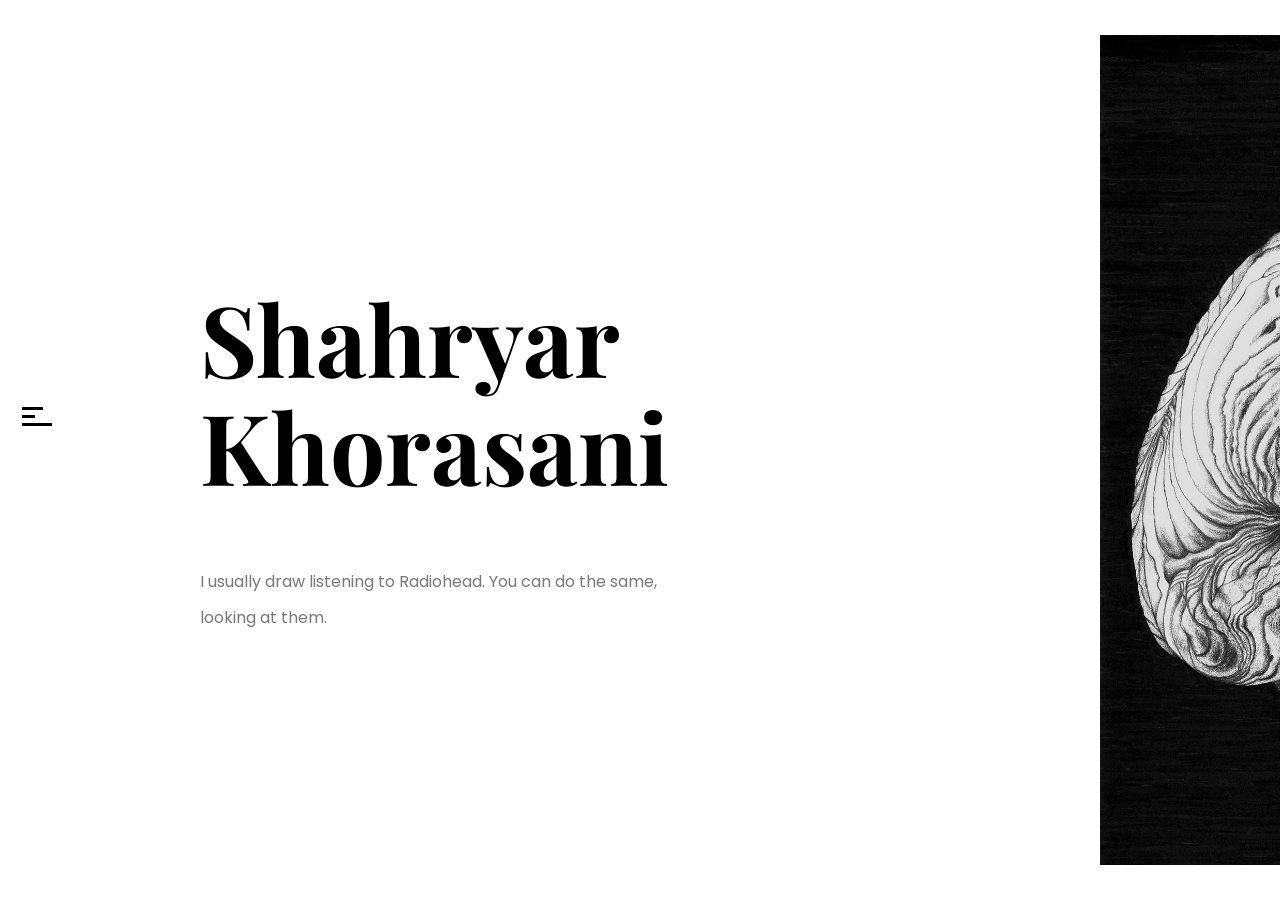
==== commit 503a68a4: "added crouching_woman and updated bio" ====
--- a/index.html
+++ b/index.html
@@ -101,6 +101,18 @@
                     </div>
                     <!--post end-->
                     <!--post start-->
+                    <div class="swiper-slide ">
+                        <div class="carousel-item-image ">
+                            <!--link e un ax ke href i ke midi ba src e image yeki bashe ke neshoon bede ... title ham mitooni bedi mitooni khalish koni vase namayesh zire ax -->
+                            <a href="images/crouching_woman_for_website.jpg" data-rel="prettyPhoto[gallerySlider]" title="132 x 218 mm">
+                                <!--khode axo neshoon mide ke src address e ax e -->
+                                <img src="images/crouching_woman_for_website.jpg" alt="">
+                            </a>
+
+                        </div>
+                    </div>
+                    <!--post end-->
+                    <!--post start-->
 
                     <div class="swiper-slide">
                         <div class="carousel-item-image">
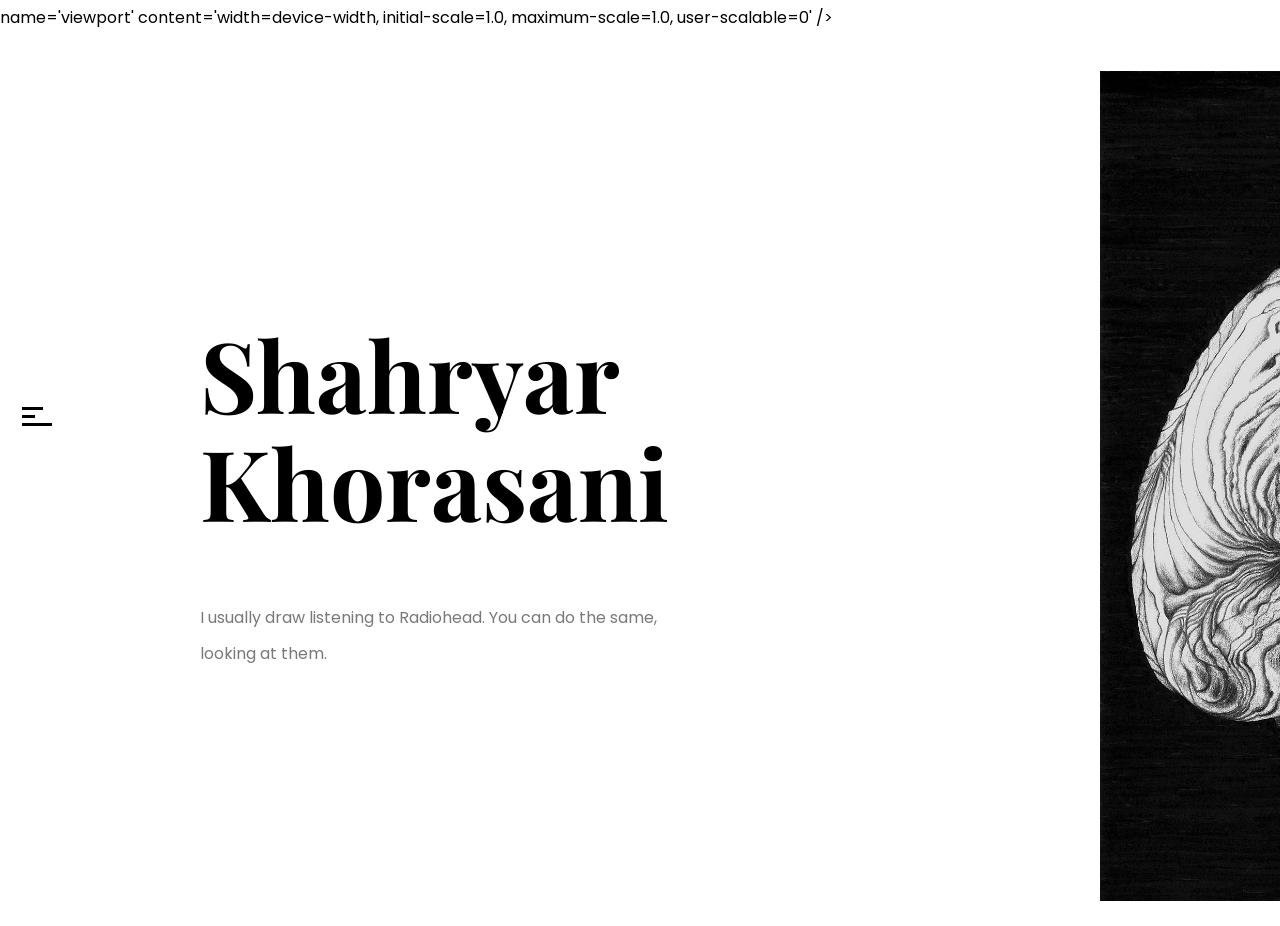
==== commit 9c4d798f: "google DNS" ====
--- a/index.html
+++ b/index.html
@@ -6,7 +6,7 @@
     <meta name="description" content="Template by CocoBasic"/>
     <meta name="keywords" content="HTML, CSS, JavaScript, PHP"/>
     <meta name="author" content="CocoBasic"/>
-    <meta
+    <meta google-site-verification=4VZaHOx1aTAmES0-W94UuUdEo2ZeWp16sgYpwP7LC8w>
             name='viewport'
             content='width=device-width, initial-scale=1.0, maximum-scale=1.0, user-scalable=0'
     />
@@ -134,7 +134,17 @@
                         </div>
                     </div>
                     <!--post end-->
-
+                    <!--post start-->
+
+                    <div class="swiper-slide">
+                        <div class="carousel-item-image">
+                            <a href="images/severed_spaces_for_website.jpg" data-rel="prettyPhoto[gallerySlider]" title="297 x 420 mm">
+                                <img src="images/severed_spaces_for_website.jpg" alt="">
+                            </a>
+
+                        </div>
+                    </div>
+                    <!--post end-->
                     <!--post start-->
 
                     <div class="swiper-slide">
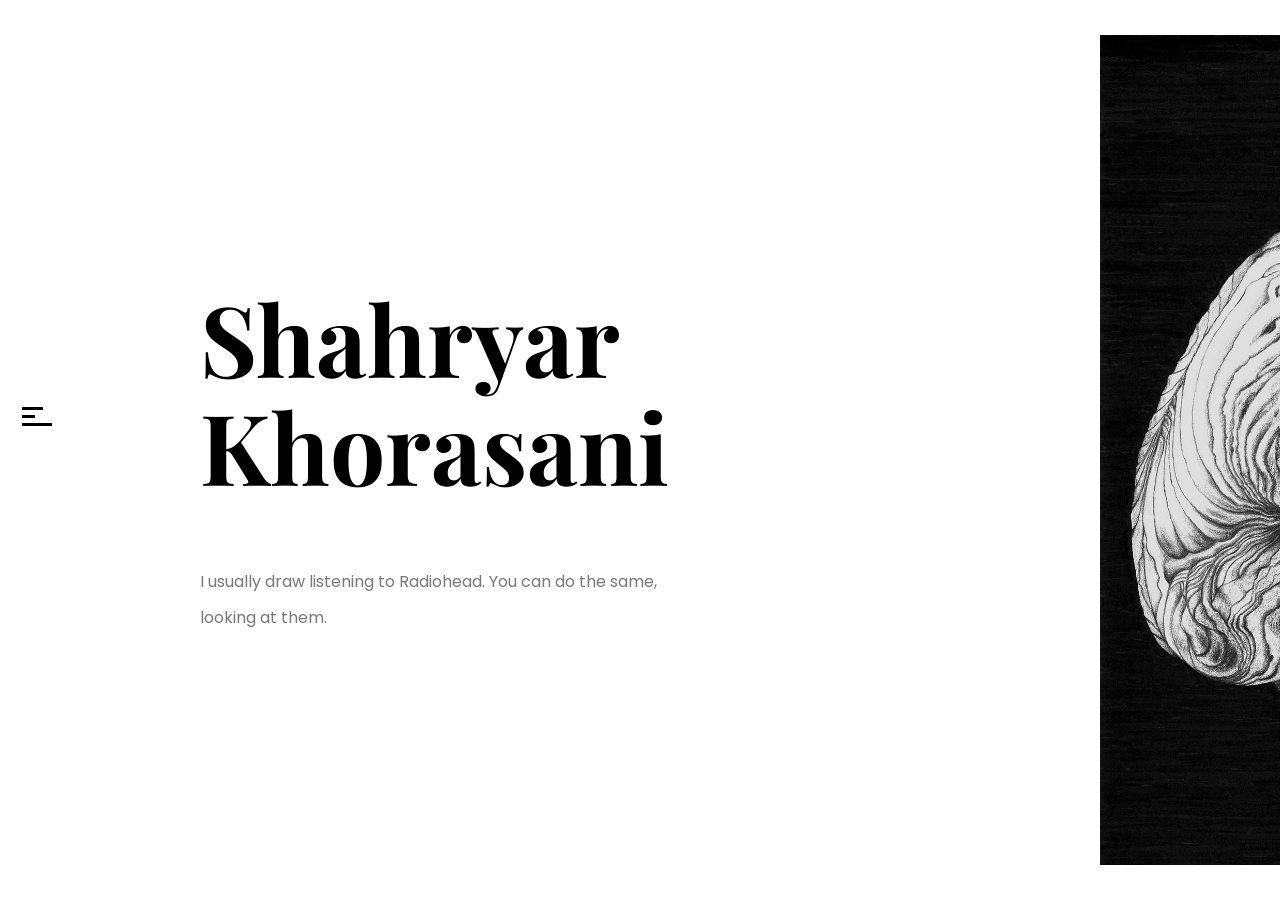
==== commit 9f01e06d: "debugg" ====
--- a/index.html
+++ b/index.html
@@ -7,7 +7,7 @@
     <meta name="keywords" content="HTML, CSS, JavaScript, PHP"/>
     <meta name="author" content="CocoBasic"/>
     <meta google-site-verification=4VZaHOx1aTAmES0-W94UuUdEo2ZeWp16sgYpwP7LC8w>
-            name='viewport'
+    <meta name='viewport'
             content='width=device-width, initial-scale=1.0, maximum-scale=1.0, user-scalable=0'
     />
 
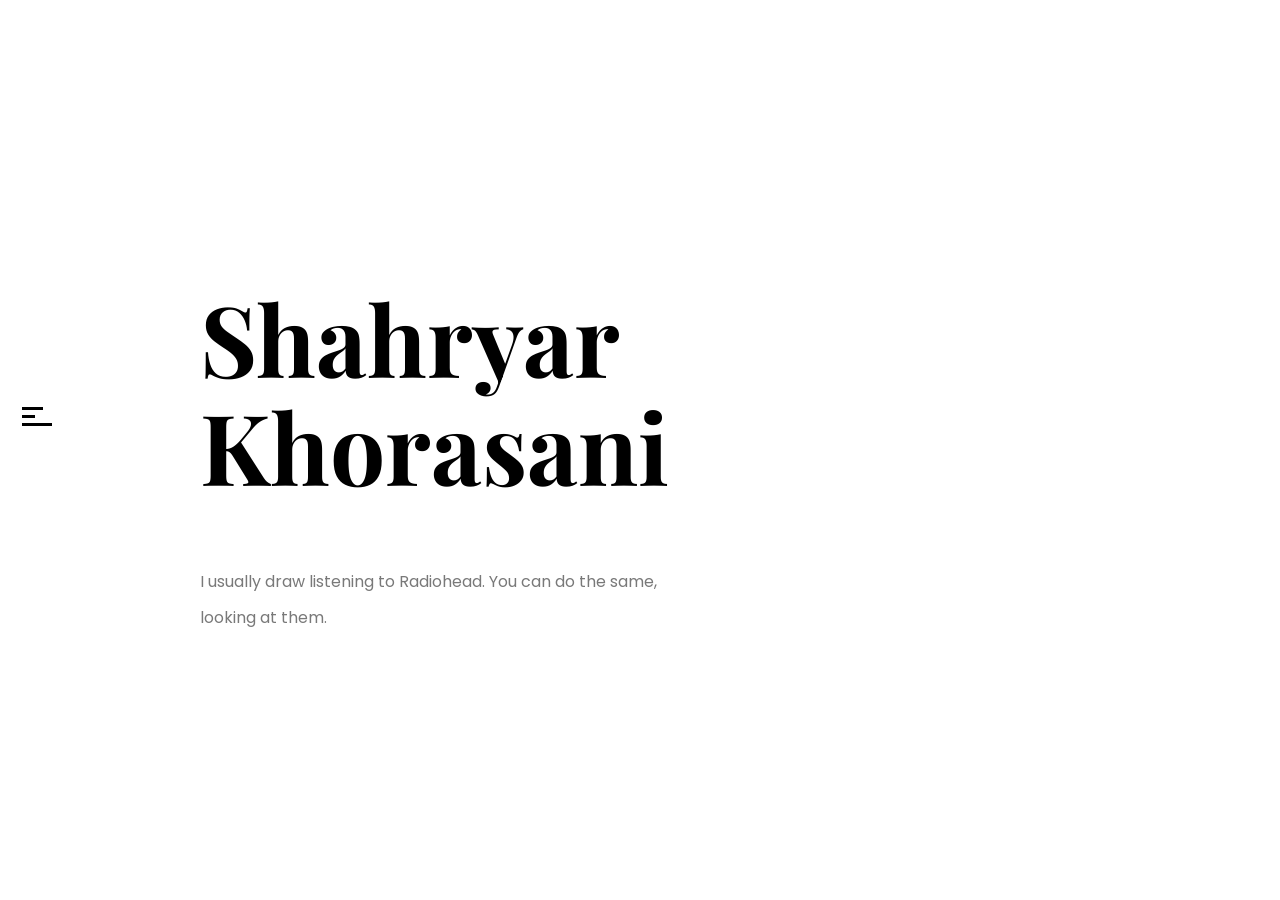
==== commit a85748c8: "jpf added" ====
--- a/index.html
+++ b/index.html
@@ -92,9 +92,9 @@
                     <div class="swiper-slide ">
                         <div class="carousel-item-image ">
                             <!--link e un ax ke href i ke midi ba src e image yeki bashe ke neshoon bede ... title ham mitooni bedi mitooni khalish koni vase namayesh zire ax -->
-                            <a href="images/sagittal_gate_for_website.jpg" data-rel="prettyPhoto[gallerySlider]" title="297 x 420 mm">
+                            <a href="images/sagittal_gate_for_website.jpf" data-rel="prettyPhoto[gallerySlider]" title="297 x 420 mm">
                                 <!--khode axo neshoon mide ke src address e ax e -->
-                                <img src="images/sagittal_gate_for_website.jpg" alt="">
+                                <img src="images/sagittal_gate_for_website.jpf" alt="">
                             </a>
 
                         </div>
@@ -104,20 +104,34 @@
                     <div class="swiper-slide ">
                         <div class="carousel-item-image ">
                             <!--link e un ax ke href i ke midi ba src e image yeki bashe ke neshoon bede ... title ham mitooni bedi mitooni khalish koni vase namayesh zire ax -->
-                            <a href="images/crouching_woman_for_website.jpg" data-rel="prettyPhoto[gallerySlider]" title="132 x 218 mm">
+                            <a href="images/crouching_woman_for_website.jpf" data-rel="prettyPhoto[gallerySlider]" title="132 x 218 mm">
                                 <!--khode axo neshoon mide ke src address e ax e -->
-                                <img src="images/crouching_woman_for_website.jpg" alt="">
-                            </a>
-
-                        </div>
-                    </div>
-                    <!--post end-->
-                    <!--post start-->
-
-                    <div class="swiper-slide">
-                        <div class="carousel-item-image">
-                            <a href="images/malika_portrait_for_website.jpg" data-rel="prettyPhoto[gallerySlider]" title="132 x 218 mm">
-                                <img src="images/malika_portrait_for_website.jpg" alt="">
+                                <img src="images/crouching_woman_for_website.jpf" alt="">
+                            </a>
+
+                        </div>
+                    </div>
+                    <!--post end-->
+                    
+                    <!--post start-->
+
+                    <div class="swiper-slide">
+                        <div class="carousel-item-image">
+                            <a href="images/severed_spaces_for_website.jpf" data-rel="prettyPhoto[gallerySlider]" title="297 x 420 mm">
+                                <img src="images/severed_spaces_for_website.jpf" alt="">
+                            </a>
+
+                        </div>
+                    </div>
+                    <!--post end-->
+
+
+                    <!--post start-->
+
+                    <div class="swiper-slide">
+                        <div class="carousel-item-image">
+                            <a href="images/malika_portrait_for_website.jpf" data-rel="prettyPhoto[gallerySlider]" title="132 x 218 mm">
+                                <img src="images/malika_portrait_for_website.jpf" alt="">
                             </a>
 
                         </div>
@@ -127,190 +141,190 @@
                                         <!--post start-->
                     <div class="swiper-slide">
                         <div class="carousel-item-image">
-                            <a href="images/The_tippsy_model_for_website.jpg" data-rel="prettyPhoto[gallerySlider]" title="280 x 355 mm">
-                                <img src="images/The_tippsy_model_for_website.jpg" alt="">
-                            </a>
-
-                        </div>
-                    </div>
-                    <!--post end-->
-                    <!--post start-->
-
-                    <div class="swiper-slide">
-                        <div class="carousel-item-image">
-                            <a href="images/severed_spaces_for_website.jpg" data-rel="prettyPhoto[gallerySlider]" title="297 x 420 mm">
-                                <img src="images/severed_spaces_for_website.jpg" alt="">
-                            </a>
-
-                        </div>
-                    </div>
-                    <!--post end-->
-                    <!--post start-->
-
-                    <div class="swiper-slide">
-                        <div class="carousel-item-image">
-                            <a href="images/Girlwithsnake.jpg" data-rel="prettyPhoto[gallerySlider]" title="90 x 150 mm">
-                                <img src="images/Girlwithsnake.jpg" alt="">
-                            </a>
-
-                        </div>
-                    </div>
-                    <!--post end-->
-                    <!--post start-->
-
-                    <div class="swiper-slide">
-                        <div class="carousel-item-image">
-                            <a href="images/Yi-Jen_portrait.jpg" data-rel="prettyPhoto[gallerySlider]" title="90 x 150 mm">
-                                <img src="images/Yi-Jen_portrait.jpg" alt="">
-                            </a>
-
-                        </div>
-                    </div>
-                    <!--post end-->
-                    <!--post start-->
-                    <div class="swiper-slide">
-                        <div class="carousel-item-image">
-                            <a href="images/thenudetree_for_website.jpg" data-rel="prettyPhoto[gallerySlider]" title="132 x 218 mm">
-                                <img src="images/thenudetree_for_website.jpg" alt="">
-                            </a>
-
-                        </div>
-                    </div>
-                    <!--post end-->
-                    <!--post start-->
-
-                    <div class="swiper-slide">
-                        <div class="carousel-item-image">
-                            <a href="images/Chrysalis_1.jpg" data-rel="prettyPhoto[gallerySlider]" title="90 x 150 mm">
-                                <img src="images/Chrysalis_1.jpg" alt="">
-                            </a>
-
-                        </div>
-                    </div>
-                    <!--post end-->
-
-                    <!--post start-->
-
-                    <div class="swiper-slide">
-                        <div class="carousel-item-image">
-                            <a href="images/Chrysalis_2.jpg" data-rel="prettyPhoto[gallerySlider]" title="90 x 150 mm">
-                                <img src="images/Chrysalis_2.jpg" alt="">
-                            </a>
-
-                        </div>
-                    </div>
-                    <!--post end-->
-                    <!--post start-->
-
-                    <div class="swiper-slide">
-                        <div class="carousel-item-image">
-                            <a href="images/untitled_panic.jpg" data-rel="prettyPhoto[gallerySlider]" title="90 x 150 mm">
-                                <img src="images/untitled_panic.jpg" alt="">
-                            </a>
-
-                        </div>
-                    </div>
-                    <!--post end-->
-
-                    <!--post start-->
-
-                    <div class="swiper-slide">
-                        <div class="carousel-item-image">
-                            <a href="images/Heidelberg.jpg" data-rel="prettyPhoto[gallerySlider]" title="90 x 150 mm">
-                                <img src="images/Heidelberg.jpg" alt="">
-                            </a>
-
-                        </div>
-                    </div>
-                    <!--post end-->
-
-
-                    <!--post start-->
-
-                    <div class="swiper-slide">
-                        <div class="carousel-item-image">
-                            <a href="images/The_trip.jpg" data-rel="prettyPhoto[gallerySlider]" title="90 x 150 mm">
-                                <img src="images/The_trip.jpg" alt="">
-                            </a>
-
-                        </div>
-                    </div>
-                    <!--post end-->
-                    <!--post start-->
-
-                    <div class="swiper-slide">
-                        <div class="carousel-item-image">
-                            <a href="images/Portrait_sad_girl.jpg" data-rel="prettyPhoto[gallerySlider]" title="132 x 218 mm">
-                                <img src="images/Portrait_sad_girl.jpg" alt="">
-                            </a>
-
-                        </div>
-                    </div>
-                    <!--post end-->
-                    <!--post start-->
-
-                    <div class="swiper-slide">
-                        <div class="carousel-item-image">
-                            <a href="images/Portrait_Arefeh.jpg" data-rel="prettyPhoto[gallerySlider]" title="90 x 150 mm">
-                                <img src="images/Portrait_Arefeh.jpg" alt="">
-                            </a>
-
-                        </div>
-                    </div>
-                    <!--post end-->
-
-                    <!--post start-->
-                    <div class="swiper-slide">
-                        <div class="carousel-item-image">
-                            <a href="images/the_witch_for_website.jpg" data-rel="prettyPhoto[gallerySlider]" title="280 x 355 mm">
-                                <img src="images/the_witch_for_website.jpg" alt="">
-                            </a>
-                        </div>
-                    </div>
-                    <!--post end-->
-
-                    <!--post start-->
-
-                    <div class="swiper-slide">
-                        <div class="carousel-item-image">
-                            <a href="images/pyramids_400dpi.jpg" data-rel="prettyPhoto[gallerySlider]" title="297 x 420 mm">
-                                <img src="images/pyramids_400dpi.jpg" alt="">
-                            </a>
-
-                        </div>
-                    </div>
-                    <!--post end-->
-
-                    <!--post start-->
-
-                    <div class="swiper-slide">
-                        <div class="carousel-item-image">
-                            <a href="images/thom_2.jpg" data-rel="prettyPhoto[gallerySlider]" title="132 x 218 mm">
-                                <img src="images/thom_2.jpg" alt="">
-                            </a>
-
-                        </div>
-                    </div>
-                    <!--post end-->
-
-                    <!--post start-->
-
-                    <div class="swiper-slide">
-                        <div class="carousel-item-image">
-                            <a href="images/melina_lying_for_website.jpg" data-rel="prettyPhoto[gallerySlider]" title="280 x 355 mm">
-                                <img src="images/melina_lying_for_website.jpg" alt="">
-                            </a>
-
-                        </div>
-                    </div>
-                    <!--post end-->
-
-                    <!--post start-->
-
-                    <div class="swiper-slide">
-                        <div class="carousel-item-image">
-                            <a href="images/demoniac.jpg" data-rel="prettyPhoto[gallerySlider]" title="132 x 218 mm">
-                                <img src="images/demoniac.jpg" alt="">
+                            <a href="images/The_tippsy_model_for_website.jpf" data-rel="prettyPhoto[gallerySlider]" title="280 x 355 mm">
+                                <img src="images/The_tippsy_model_for_website.jpf" alt="">
+                            </a>
+
+                        </div>
+                    </div>
+                    <!--post end-->
+                    <!--post start-->
+
+                    <div class="swiper-slide">
+                        <div class="carousel-item-image">
+                            <a href="images/severed_spaces_for_website.jpf" data-rel="prettyPhoto[gallerySlider]" title="297 x 420 mm">
+                                <img src="images/severed_spaces_for_website.jpf" alt="">
+                            </a>
+
+                        </div>
+                    </div>
+                    <!--post end-->
+                    <!--post start-->
+
+                    <div class="swiper-slide">
+                        <div class="carousel-item-image">
+                            <a href="images/Girlwithsnake.jpf" data-rel="prettyPhoto[gallerySlider]" title="90 x 150 mm">
+                                <img src="images/Girlwithsnake.jpf" alt="">
+                            </a>
+
+                        </div>
+                    </div>
+                    <!--post end-->
+                    <!--post start-->
+
+                    <div class="swiper-slide">
+                        <div class="carousel-item-image">
+                            <a href="images/Yi-Jen_portrait.jpf" data-rel="prettyPhoto[gallerySlider]" title="90 x 150 mm">
+                                <img src="images/Yi-Jen_portrait.jpf" alt="">
+                            </a>
+
+                        </div>
+                    </div>
+                    <!--post end-->
+                    <!--post start-->
+                    <div class="swiper-slide">
+                        <div class="carousel-item-image">
+                            <a href="images/thenudetree_for_website.jpf" data-rel="prettyPhoto[gallerySlider]" title="132 x 218 mm">
+                                <img src="images/thenudetree_for_website.jpf" alt="">
+                            </a>
+
+                        </div>
+                    </div>
+                    <!--post end-->
+                    <!--post start-->
+
+                    <div class="swiper-slide">
+                        <div class="carousel-item-image">
+                            <a href="images/Chrysalis_1.jpf" data-rel="prettyPhoto[gallerySlider]" title="90 x 150 mm">
+                                <img src="images/Chrysalis_1.jpf" alt="">
+                            </a>
+
+                        </div>
+                    </div>
+                    <!--post end-->
+
+                    <!--post start-->
+
+                    <div class="swiper-slide">
+                        <div class="carousel-item-image">
+                            <a href="images/Chrysalis_2.jpf" data-rel="prettyPhoto[gallerySlider]" title="90 x 150 mm">
+                                <img src="images/Chrysalis_2.jpf" alt="">
+                            </a>
+
+                        </div>
+                    </div>
+                    <!--post end-->
+                    <!--post start-->
+
+                    <div class="swiper-slide">
+                        <div class="carousel-item-image">
+                            <a href="images/untitled_panic.jpf" data-rel="prettyPhoto[gallerySlider]" title="90 x 150 mm">
+                                <img src="images/untitled_panic.jpf" alt="">
+                            </a>
+
+                        </div>
+                    </div>
+                    <!--post end-->
+
+                    <!--post start-->
+
+                    <div class="swiper-slide">
+                        <div class="carousel-item-image">
+                            <a href="images/Heidelberg.jpf" data-rel="prettyPhoto[gallerySlider]" title="90 x 150 mm">
+                                <img src="images/Heidelberg.jpf" alt="">
+                            </a>
+
+                        </div>
+                    </div>
+                    <!--post end-->
+
+
+                    <!--post start-->
+
+                    <div class="swiper-slide">
+                        <div class="carousel-item-image">
+                            <a href="images/The_trip.jpf" data-rel="prettyPhoto[gallerySlider]" title="90 x 150 mm">
+                                <img src="images/The_trip.jpf" alt="">
+                            </a>
+
+                        </div>
+                    </div>
+                    <!--post end-->
+                    <!--post start-->
+
+                    <div class="swiper-slide">
+                        <div class="carousel-item-image">
+                            <a href="images/Portrait_sad_girl.jpf" data-rel="prettyPhoto[gallerySlider]" title="132 x 218 mm">
+                                <img src="images/Portrait_sad_girl.jpf" alt="">
+                            </a>
+
+                        </div>
+                    </div>
+                    <!--post end-->
+                    <!--post start-->
+
+                    <div class="swiper-slide">
+                        <div class="carousel-item-image">
+                            <a href="images/Portrait_Arefeh.jpf" data-rel="prettyPhoto[gallerySlider]" title="90 x 150 mm">
+                                <img src="images/Portrait_Arefeh.jpf" alt="">
+                            </a>
+
+                        </div>
+                    </div>
+                    <!--post end-->
+
+                    <!--post start-->
+                    <div class="swiper-slide">
+                        <div class="carousel-item-image">
+                            <a href="images/the_witch_for_website.jpf" data-rel="prettyPhoto[gallerySlider]" title="280 x 355 mm">
+                                <img src="images/the_witch_for_website.jpf" alt="">
+                            </a>
+                        </div>
+                    </div>
+                    <!--post end-->
+
+                    <!--post start-->
+
+                    <div class="swiper-slide">
+                        <div class="carousel-item-image">
+                            <a href="images/pyramids_400dpi.jpf" data-rel="prettyPhoto[gallerySlider]" title="297 x 420 mm">
+                                <img src="images/pyramids_400dpi.jpf" alt="">
+                            </a>
+
+                        </div>
+                    </div>
+                    <!--post end-->
+
+                    <!--post start-->
+
+                    <div class="swiper-slide">
+                        <div class="carousel-item-image">
+                            <a href="images/thom_2.jpf" data-rel="prettyPhoto[gallerySlider]" title="132 x 218 mm">
+                                <img src="images/thom_2.jpf" alt="">
+                            </a>
+
+                        </div>
+                    </div>
+                    <!--post end-->
+
+                    <!--post start-->
+
+                    <div class="swiper-slide">
+                        <div class="carousel-item-image">
+                            <a href="images/melina_lying_for_website.jpf" data-rel="prettyPhoto[gallerySlider]" title="280 x 355 mm">
+                                <img src="images/melina_lying_for_website.jpf" alt="">
+                            </a>
+
+                        </div>
+                    </div>
+                    <!--post end-->
+
+                    <!--post start-->
+
+                    <div class="swiper-slide">
+                        <div class="carousel-item-image">
+                            <a href="images/demoniac.jpf" data-rel="prettyPhoto[gallerySlider]" title="132 x 218 mm">
+                                <img src="images/demoniac.jpf" alt="">
                             </a>
 
                         </div>
@@ -321,8 +335,8 @@
 
                     <div class="swiper-slide">
                         <div class="carousel-item-image">
-                            <a href="images/Portrait_malika.jpg" data-rel="prettyPhoto[gallerySlider]" title="280 x 355 mm">
-                                <img src="images/Portrait_malika.jpg" alt="">
+                            <a href="images/Portrait_malika.jpf" data-rel="prettyPhoto[gallerySlider]" title="280 x 355 mm">
+                                <img src="images/Portrait_malika.jpf" alt="">
                             </a>
 
                         </div>
@@ -332,19 +346,19 @@
 
                     <div class="swiper-slide">
                         <div class="carousel-item-image">
-                            <a href="images/portrait_red.jpg" data-rel="prettyPhoto[gallerySlider]" title="132 x 218 mm">
-                                <img src="images/portrait_red.jpg" alt="">
-                            </a>
-
-                        </div>
-                    </div>
-                    <!--post end-->
-                    <!--post start-->
-
-                    <div class="swiper-slide">
-                        <div class="carousel-item-image">
-                            <a href="images/Portrait_me_2011.jpg" data-rel="prettyPhoto[gallerySlider]" title="280 x 355 mm">
-                                <img src="images/Portrait_me_2011.jpg" alt="">
+                            <a href="images/portrait_red.jpf" data-rel="prettyPhoto[gallerySlider]" title="132 x 218 mm">
+                                <img src="images/portrait_red.jpf" alt="">
+                            </a>
+
+                        </div>
+                    </div>
+                    <!--post end-->
+                    <!--post start-->
+
+                    <div class="swiper-slide">
+                        <div class="carousel-item-image">
+                            <a href="images/Portrait_me_2011.jpf" data-rel="prettyPhoto[gallerySlider]" title="280 x 355 mm">
+                                <img src="images/Portrait_me_2011.jpf" alt="">
                             </a>
 
                         </div>
@@ -355,50 +369,50 @@
 
                     <div class="swiper-slide">
                         <div class="carousel-item-image">
-                            <a href="images/shiva_for_website.jpg" data-rel="prettyPhoto[gallerySlider]" title="297 x 420 mm">
-                                <img src="images/shiva_for_website.jpg" alt="">
-                            </a>
-
-                        </div>
-                    </div>
-                    <!--post end-->
-
-                    <!--post start-->
-
-                    <div class="swiper-slide">
-                        <div class="carousel-item-image">
-                            <a href="images/Malika_mixedmedia_portrait_for_website.jpg" data-rel="prettyPhoto[gallerySlider]" title="132 x 218 mm">
-                                <img src="images/Malika_mixedmedia_portrait_for_website.jpg" alt="">
-                            </a>
-
-                        </div>
-                    </div>
-                    <!--post end-->
-                    <div class="swiper-slide">
-                        <div class="carousel-item-image">
-                            <a href="images/Portrait_me_2012.jpg" data-rel="prettyPhoto[gallerySlider]" title="297 x 420 mm">
-                                <img src="images/Portrait_me_2012.jpg" alt="">
-                            </a>
-
-                        </div>
-                    </div>
-                    <!--post end-->
-                    <!--post start-->
-
-                    <div class="swiper-slide">
-                        <div class="carousel-item-image">
-                            <a href="images/Portrait_alba.jpg" data-rel="prettyPhoto[gallerySlider]" title="280 x 355 mm">
-                                <img src="images/Portrait_alba.jpg" alt="">
-                            </a>
-
-                        </div>
-                    </div>
-                    <!--post end-->
-                    <!--post start-->
-                    <div class="swiper-slide">
-                        <div class="carousel-item-image">
-                            <a href="images/steven.jpg" data-rel="prettyPhoto[gallerySlider]" title="280 x 355 mm">
-                                <img src="images/steven.jpg" alt="">
+                            <a href="images/shiva_for_website.jpf" data-rel="prettyPhoto[gallerySlider]" title="297 x 420 mm">
+                                <img src="images/shiva_for_website.jpf" alt="">
+                            </a>
+
+                        </div>
+                    </div>
+                    <!--post end-->
+
+                    <!--post start-->
+
+                    <div class="swiper-slide">
+                        <div class="carousel-item-image">
+                            <a href="images/Malika_mixedmedia_portrait_for_website.jpf" data-rel="prettyPhoto[gallerySlider]" title="132 x 218 mm">
+                                <img src="images/Malika_mixedmedia_portrait_for_website.jpf" alt="">
+                            </a>
+
+                        </div>
+                    </div>
+                    <!--post end-->
+                    <div class="swiper-slide">
+                        <div class="carousel-item-image">
+                            <a href="images/Portrait_me_2012.jpf" data-rel="prettyPhoto[gallerySlider]" title="297 x 420 mm">
+                                <img src="images/Portrait_me_2012.jpf" alt="">
+                            </a>
+
+                        </div>
+                    </div>
+                    <!--post end-->
+                    <!--post start-->
+
+                    <div class="swiper-slide">
+                        <div class="carousel-item-image">
+                            <a href="images/Portrait_alba.jpf" data-rel="prettyPhoto[gallerySlider]" title="280 x 355 mm">
+                                <img src="images/Portrait_alba.jpf" alt="">
+                            </a>
+
+                        </div>
+                    </div>
+                    <!--post end-->
+                    <!--post start-->
+                    <div class="swiper-slide">
+                        <div class="carousel-item-image">
+                            <a href="images/steven.jpf" data-rel="prettyPhoto[gallerySlider]" title="280 x 355 mm">
+                                <img src="images/steven.jpf" alt="">
                             </a>
                         </div>
                     </div>
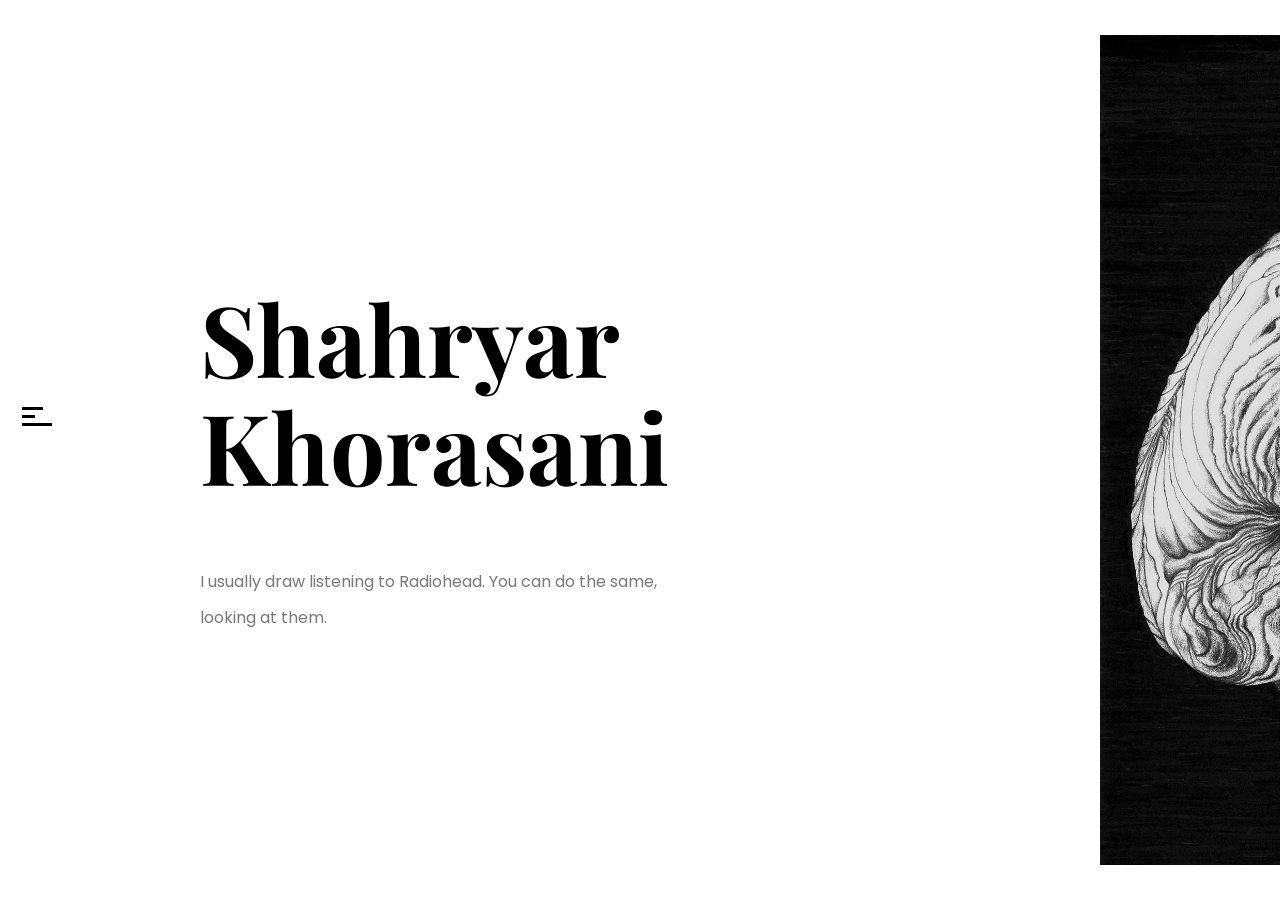
==== commit c775a86a: "back to JPG" ====
--- a/index.html
+++ b/index.html
@@ -88,13 +88,13 @@
                             </div>
                         </div>
                     </div>
-                    <!--post start-->
+<!--post start-->
                     <div class="swiper-slide ">
                         <div class="carousel-item-image ">
                             <!--link e un ax ke href i ke midi ba src e image yeki bashe ke neshoon bede ... title ham mitooni bedi mitooni khalish koni vase namayesh zire ax -->
-                            <a href="images/sagittal_gate_for_website.jpf" data-rel="prettyPhoto[gallerySlider]" title="297 x 420 mm">
+                            <a href="images/sagittal_gate_for_website.jpg" data-rel="prettyPhoto[gallerySlider]" title="297 x 420 mm">
                                 <!--khode axo neshoon mide ke src address e ax e -->
-                                <img src="images/sagittal_gate_for_website.jpf" alt="">
+                                <img src="images/sagittal_gate_for_website.jpg" alt="">
                             </a>
 
                         </div>
@@ -104,34 +104,20 @@
                     <div class="swiper-slide ">
                         <div class="carousel-item-image ">
                             <!--link e un ax ke href i ke midi ba src e image yeki bashe ke neshoon bede ... title ham mitooni bedi mitooni khalish koni vase namayesh zire ax -->
-                            <a href="images/crouching_woman_for_website.jpf" data-rel="prettyPhoto[gallerySlider]" title="132 x 218 mm">
+                            <a href="images/crouching_woman_for_website.jpg" data-rel="prettyPhoto[gallerySlider]" title="132 x 218 mm">
                                 <!--khode axo neshoon mide ke src address e ax e -->
-                                <img src="images/crouching_woman_for_website.jpf" alt="">
-                            </a>
-
-                        </div>
-                    </div>
-                    <!--post end-->
-                    
-                    <!--post start-->
-
-                    <div class="swiper-slide">
-                        <div class="carousel-item-image">
-                            <a href="images/severed_spaces_for_website.jpf" data-rel="prettyPhoto[gallerySlider]" title="297 x 420 mm">
-                                <img src="images/severed_spaces_for_website.jpf" alt="">
-                            </a>
-
-                        </div>
-                    </div>
-                    <!--post end-->
-
-
-                    <!--post start-->
-
-                    <div class="swiper-slide">
-                        <div class="carousel-item-image">
-                            <a href="images/malika_portrait_for_website.jpf" data-rel="prettyPhoto[gallerySlider]" title="132 x 218 mm">
-                                <img src="images/malika_portrait_for_website.jpf" alt="">
+                                <img src="images/crouching_woman_for_website.jpg" alt="">
+                            </a>
+
+                        </div>
+                    </div>
+                    <!--post end-->
+                    <!--post start-->
+
+                    <div class="swiper-slide">
+                        <div class="carousel-item-image">
+                            <a href="images/malika_portrait_for_website.jpg" data-rel="prettyPhoto[gallerySlider]" title="132 x 218 mm">
+                                <img src="images/malika_portrait_for_website.jpg" alt="">
                             </a>
 
                         </div>
@@ -141,190 +127,191 @@
                                         <!--post start-->
                     <div class="swiper-slide">
                         <div class="carousel-item-image">
-                            <a href="images/The_tippsy_model_for_website.jpf" data-rel="prettyPhoto[gallerySlider]" title="280 x 355 mm">
-                                <img src="images/The_tippsy_model_for_website.jpf" alt="">
-                            </a>
-
-                        </div>
-                    </div>
-                    <!--post end-->
-                    <!--post start-->
-
-                    <div class="swiper-slide">
-                        <div class="carousel-item-image">
-                            <a href="images/severed_spaces_for_website.jpf" data-rel="prettyPhoto[gallerySlider]" title="297 x 420 mm">
-                                <img src="images/severed_spaces_for_website.jpf" alt="">
-                            </a>
-
-                        </div>
-                    </div>
-                    <!--post end-->
-                    <!--post start-->
-
-                    <div class="swiper-slide">
-                        <div class="carousel-item-image">
-                            <a href="images/Girlwithsnake.jpf" data-rel="prettyPhoto[gallerySlider]" title="90 x 150 mm">
-                                <img src="images/Girlwithsnake.jpf" alt="">
-                            </a>
-
-                        </div>
-                    </div>
-                    <!--post end-->
-                    <!--post start-->
-
-                    <div class="swiper-slide">
-                        <div class="carousel-item-image">
-                            <a href="images/Yi-Jen_portrait.jpf" data-rel="prettyPhoto[gallerySlider]" title="90 x 150 mm">
-                                <img src="images/Yi-Jen_portrait.jpf" alt="">
-                            </a>
-
-                        </div>
-                    </div>
-                    <!--post end-->
-                    <!--post start-->
-                    <div class="swiper-slide">
-                        <div class="carousel-item-image">
-                            <a href="images/thenudetree_for_website.jpf" data-rel="prettyPhoto[gallerySlider]" title="132 x 218 mm">
-                                <img src="images/thenudetree_for_website.jpf" alt="">
-                            </a>
-
-                        </div>
-                    </div>
-                    <!--post end-->
-                    <!--post start-->
-
-                    <div class="swiper-slide">
-                        <div class="carousel-item-image">
-                            <a href="images/Chrysalis_1.jpf" data-rel="prettyPhoto[gallerySlider]" title="90 x 150 mm">
-                                <img src="images/Chrysalis_1.jpf" alt="">
-                            </a>
-
-                        </div>
-                    </div>
-                    <!--post end-->
-
-                    <!--post start-->
-
-                    <div class="swiper-slide">
-                        <div class="carousel-item-image">
-                            <a href="images/Chrysalis_2.jpf" data-rel="prettyPhoto[gallerySlider]" title="90 x 150 mm">
-                                <img src="images/Chrysalis_2.jpf" alt="">
-                            </a>
-
-                        </div>
-                    </div>
-                    <!--post end-->
-                    <!--post start-->
-
-                    <div class="swiper-slide">
-                        <div class="carousel-item-image">
-                            <a href="images/untitled_panic.jpf" data-rel="prettyPhoto[gallerySlider]" title="90 x 150 mm">
-                                <img src="images/untitled_panic.jpf" alt="">
-                            </a>
-
-                        </div>
-                    </div>
-                    <!--post end-->
-
-                    <!--post start-->
-
-                    <div class="swiper-slide">
-                        <div class="carousel-item-image">
-                            <a href="images/Heidelberg.jpf" data-rel="prettyPhoto[gallerySlider]" title="90 x 150 mm">
-                                <img src="images/Heidelberg.jpf" alt="">
-                            </a>
-
-                        </div>
-                    </div>
-                    <!--post end-->
-
-
-                    <!--post start-->
-
-                    <div class="swiper-slide">
-                        <div class="carousel-item-image">
-                            <a href="images/The_trip.jpf" data-rel="prettyPhoto[gallerySlider]" title="90 x 150 mm">
-                                <img src="images/The_trip.jpf" alt="">
-                            </a>
-
-                        </div>
-                    </div>
-                    <!--post end-->
-                    <!--post start-->
-
-                    <div class="swiper-slide">
-                        <div class="carousel-item-image">
-                            <a href="images/Portrait_sad_girl.jpf" data-rel="prettyPhoto[gallerySlider]" title="132 x 218 mm">
-                                <img src="images/Portrait_sad_girl.jpf" alt="">
-                            </a>
-
-                        </div>
-                    </div>
-                    <!--post end-->
-                    <!--post start-->
-
-                    <div class="swiper-slide">
-                        <div class="carousel-item-image">
-                            <a href="images/Portrait_Arefeh.jpf" data-rel="prettyPhoto[gallerySlider]" title="90 x 150 mm">
-                                <img src="images/Portrait_Arefeh.jpf" alt="">
-                            </a>
-
-                        </div>
-                    </div>
-                    <!--post end-->
-
-                    <!--post start-->
-                    <div class="swiper-slide">
-                        <div class="carousel-item-image">
-                            <a href="images/the_witch_for_website.jpf" data-rel="prettyPhoto[gallerySlider]" title="280 x 355 mm">
-                                <img src="images/the_witch_for_website.jpf" alt="">
-                            </a>
-                        </div>
-                    </div>
-                    <!--post end-->
-
-                    <!--post start-->
-
-                    <div class="swiper-slide">
-                        <div class="carousel-item-image">
-                            <a href="images/pyramids_400dpi.jpf" data-rel="prettyPhoto[gallerySlider]" title="297 x 420 mm">
-                                <img src="images/pyramids_400dpi.jpf" alt="">
-                            </a>
-
-                        </div>
-                    </div>
-                    <!--post end-->
-
-                    <!--post start-->
-
-                    <div class="swiper-slide">
-                        <div class="carousel-item-image">
-                            <a href="images/thom_2.jpf" data-rel="prettyPhoto[gallerySlider]" title="132 x 218 mm">
-                                <img src="images/thom_2.jpf" alt="">
-                            </a>
-
-                        </div>
-                    </div>
-                    <!--post end-->
-
-                    <!--post start-->
-
-                    <div class="swiper-slide">
-                        <div class="carousel-item-image">
-                            <a href="images/melina_lying_for_website.jpf" data-rel="prettyPhoto[gallerySlider]" title="280 x 355 mm">
-                                <img src="images/melina_lying_for_website.jpf" alt="">
-                            </a>
-
-                        </div>
-                    </div>
-                    <!--post end-->
-
-                    <!--post start-->
-
-                    <div class="swiper-slide">
-                        <div class="carousel-item-image">
-                            <a href="images/demoniac.jpf" data-rel="prettyPhoto[gallerySlider]" title="132 x 218 mm">
-                                <img src="images/demoniac.jpf" alt="">
+                            <a href="images/The_tippsy_model_for_website.jpg" data-rel="prettyPhoto[gallerySlider]" title="280 x 355 mm">
+                                <img src="images/The_tippsy_model_for_website.jpg" alt="">
+                            </a>
+
+                        </div>
+                    </div>
+                    <!--post end-->
+                    <!--post start-->
+
+                    <div class="swiper-slide">
+                        <div class="carousel-item-image">
+                            <a href="images/severed_spaces_for_website.jpg" data-rel="prettyPhoto[gallerySlider]" title="297 x 420 mm">
+                                <img src="images/severed_spaces_for_website.jpg" alt="">
+                            </a>
+
+                        </div>
+                    </div>
+                    <!--post end-->
+                    <!--post start-->
+
+                    <div class="swiper-slide">
+                        <div class="carousel-item-image">
+                            <a href="images/Girlwithsnake.jpg" data-rel="prettyPhoto[gallerySlider]" title="90 x 150 mm">
+                                <img src="images/Girlwithsnake.jpg" alt="">
+                            </a>
+
+                        </div>
+                    </div>
+                    <!--post end-->
+                    <!--post start-->
+
+                    <div class="swiper-slide">
+                        <div class="carousel-item-image">
+                            <a href="images/Yi-Jen_portrait.jpg" data-rel="prettyPhoto[gallerySlider]" title="90 x 150 mm">
+                                <img src="images/Yi-Jen_portrait.jpg" alt="">
+                            </a>
+
+                        </div>
+                    </div>
+                    <!--post end-->
+                    <!--post start-->
+                    <div class="swiper-slide">
+                        <div class="carousel-item-image">
+                            <a href="images/thenudetree_for_website.jpg" data-rel="prettyPhoto[gallerySlider]" title="132 x 218 mm">
+                                <img src="images/thenudetree_for_website.jpg" alt="">
+                            </a>
+
+                        </div>
+                    </div>
+                    <!--post end-->
+                    <!--post start-->
+
+                    <div class="swiper-slide">
+                        <div class="carousel-item-image">
+                            <a href="images/Chrysalis_1.jpg" data-rel="prettyPhoto[gallerySlider]" title="90 x 150 mm">
+                                <img src="images/Chrysalis_1.jpg" alt="">
+                            </a>
+
+                        </div>
+                    </div>
+                    <!--post end-->
+
+                    <!--post start-->
+
+                    <div class="swiper-slide">
+                        <div class="carousel-item-image">
+                            <a href="images/Chrysalis_2.jpg" data-rel="prettyPhoto[gallerySlider]" title="90 x 150 mm">
+                                <img src="images/Chrysalis_2.jpg" alt="">
+                            </a>
+
+                        </div>
+                    </div>
+                    <!--post end-->
+                    <!--post start-->
+
+                    <div class="swiper-slide">
+                        <div class="carousel-item-image">
+                            <a href="images/untitled_panic.jpg" data-rel="prettyPhoto[gallerySlider]" title="90 x 150 mm">
+                                <img src="images/untitled_panic.jpg" alt="">
+                            </a>
+
+                        </div>
+                    </div>
+                    <!--post end-->
+
+                    <!--post start-->
+
+                    <div class="swiper-slide">
+                        <div class="carousel-item-image">
+                            <a href="images/Heidelberg.jpg" data-rel="prettyPhoto[gallerySlider]" title="90 x 150 mm">
+                                <img src="images/Heidelberg.jpg" alt="">
+                            </a>
+
+                        </div>
+                    </div>
+                    <!--post end-->
+
+
+                    <!--post start-->
+
+                    <div class="swiper-slide">
+                        <div class="carousel-item-image">
+                            <a href="images/The_trip.jpg" data-rel="prettyPhoto[gallerySlider]" title="90 x 150 mm">
+                                <img src="images/The_trip.jpg" alt="">
+                            </a>
+
+                        </div>
+                    </div>
+                    <!--post end-->
+                    <!--post start-->
+
+                    <div class="swiper-slide">
+                        <div class="carousel-item-image">
+                            <a href="images/Portrait_sad_girl.jpg" data-rel="prettyPhoto[gallerySlider]" title="132 x 218 mm">
+                                <img src="images/Portrait_sad_girl.jpg" alt="">
+                            </a>
+
+                        </div>
+                    </div>
+                    <!--post end-->
+                    <!--post start-->
+
+                    <div class="swiper-slide">
+                        <div class="carousel-item-image">
+                            <a href="images/Portrait_Arefeh.jpg" data-rel="prettyPhoto[gallerySlider]" title="90 x 150 mm">
+                                <img src="images/Portrait_Arefeh.jpg" alt="">
+                            </a>
+
+                        </div>
+                    </div>
+                    <!--post end-->
+
+
+                    <!--post start-->
+                    <div class="swiper-slide">
+                        <div class="carousel-item-image">
+                            <a href="images/the_witch_for_website.jpg" data-rel="prettyPhoto[gallerySlider]" title="280 x 355 mm">
+                                <img src="images/the_witch_for_website.jpg" alt="">
+                            </a>
+                        </div>
+                    </div>
+                    <!--post end-->
+
+                    <!--post start-->
+
+                    <div class="swiper-slide">
+                        <div class="carousel-item-image">
+                            <a href="images/pyramids_400dpi.jpg" data-rel="prettyPhoto[gallerySlider]" title="297 x 420 mm">
+                                <img src="images/pyramids_400dpi.jpg" alt="">
+                            </a>
+
+                        </div>
+                    </div>
+                    <!--post end-->
+
+                    <!--post start-->
+
+                    <div class="swiper-slide">
+                        <div class="carousel-item-image">
+                            <a href="images/thom_2.jpg" data-rel="prettyPhoto[gallerySlider]" title="132 x 218 mm">
+                                <img src="images/thom_2.jpg" alt="">
+                            </a>
+
+                        </div>
+                    </div>
+                    <!--post end-->
+
+                    <!--post start-->
+
+                    <div class="swiper-slide">
+                        <div class="carousel-item-image">
+                            <a href="images/melina_lying_for_website.jpg" data-rel="prettyPhoto[gallerySlider]" title="280 x 355 mm">
+                                <img src="images/melina_lying_for_website.jpg" alt="">
+                            </a>
+
+                        </div>
+                    </div>
+                    <!--post end-->
+
+                    <!--post start-->
+
+                    <div class="swiper-slide">
+                        <div class="carousel-item-image">
+                            <a href="images/demoniac.jpg" data-rel="prettyPhoto[gallerySlider]" title="132 x 218 mm">
+                                <img src="images/demoniac.jpg" alt="">
                             </a>
 
                         </div>
@@ -335,8 +322,8 @@
 
                     <div class="swiper-slide">
                         <div class="carousel-item-image">
-                            <a href="images/Portrait_malika.jpf" data-rel="prettyPhoto[gallerySlider]" title="280 x 355 mm">
-                                <img src="images/Portrait_malika.jpf" alt="">
+                            <a href="images/Portrait_malika.jpg" data-rel="prettyPhoto[gallerySlider]" title="280 x 355 mm">
+                                <img src="images/Portrait_malika.jpg" alt="">
                             </a>
 
                         </div>
@@ -346,19 +333,19 @@
 
                     <div class="swiper-slide">
                         <div class="carousel-item-image">
-                            <a href="images/portrait_red.jpf" data-rel="prettyPhoto[gallerySlider]" title="132 x 218 mm">
-                                <img src="images/portrait_red.jpf" alt="">
-                            </a>
-
-                        </div>
-                    </div>
-                    <!--post end-->
-                    <!--post start-->
-
-                    <div class="swiper-slide">
-                        <div class="carousel-item-image">
-                            <a href="images/Portrait_me_2011.jpf" data-rel="prettyPhoto[gallerySlider]" title="280 x 355 mm">
-                                <img src="images/Portrait_me_2011.jpf" alt="">
+                            <a href="images/portrait_red.jpg" data-rel="prettyPhoto[gallerySlider]" title="132 x 218 mm">
+                                <img src="images/portrait_red.jpg" alt="">
+                            </a>
+
+                        </div>
+                    </div>
+                    <!--post end-->
+                    <!--post start-->
+
+                    <div class="swiper-slide">
+                        <div class="carousel-item-image">
+                            <a href="images/Portrait_me_2011.jpg" data-rel="prettyPhoto[gallerySlider]" title="280 x 355 mm">
+                                <img src="images/Portrait_me_2011.jpg" alt="">
                             </a>
 
                         </div>
@@ -369,50 +356,50 @@
 
                     <div class="swiper-slide">
                         <div class="carousel-item-image">
-                            <a href="images/shiva_for_website.jpf" data-rel="prettyPhoto[gallerySlider]" title="297 x 420 mm">
-                                <img src="images/shiva_for_website.jpf" alt="">
-                            </a>
-
-                        </div>
-                    </div>
-                    <!--post end-->
-
-                    <!--post start-->
-
-                    <div class="swiper-slide">
-                        <div class="carousel-item-image">
-                            <a href="images/Malika_mixedmedia_portrait_for_website.jpf" data-rel="prettyPhoto[gallerySlider]" title="132 x 218 mm">
-                                <img src="images/Malika_mixedmedia_portrait_for_website.jpf" alt="">
-                            </a>
-
-                        </div>
-                    </div>
-                    <!--post end-->
-                    <div class="swiper-slide">
-                        <div class="carousel-item-image">
-                            <a href="images/Portrait_me_2012.jpf" data-rel="prettyPhoto[gallerySlider]" title="297 x 420 mm">
-                                <img src="images/Portrait_me_2012.jpf" alt="">
-                            </a>
-
-                        </div>
-                    </div>
-                    <!--post end-->
-                    <!--post start-->
-
-                    <div class="swiper-slide">
-                        <div class="carousel-item-image">
-                            <a href="images/Portrait_alba.jpf" data-rel="prettyPhoto[gallerySlider]" title="280 x 355 mm">
-                                <img src="images/Portrait_alba.jpf" alt="">
-                            </a>
-
-                        </div>
-                    </div>
-                    <!--post end-->
-                    <!--post start-->
-                    <div class="swiper-slide">
-                        <div class="carousel-item-image">
-                            <a href="images/steven.jpf" data-rel="prettyPhoto[gallerySlider]" title="280 x 355 mm">
-                                <img src="images/steven.jpf" alt="">
+                            <a href="images/shiva_for_website.jpg" data-rel="prettyPhoto[gallerySlider]" title="297 x 420 mm">
+                                <img src="images/shiva_for_website.jpg" alt="">
+                            </a>
+
+                        </div>
+                    </div>
+                    <!--post end-->
+
+                    <!--post start-->
+
+                    <div class="swiper-slide">
+                        <div class="carousel-item-image">
+                            <a href="images/Malika_mixedmedia_portrait_for_website.jpg" data-rel="prettyPhoto[gallerySlider]" title="132 x 218 mm">
+                                <img src="images/Malika_mixedmedia_portrait_for_website.jpg" alt="">
+                            </a>
+
+                        </div>
+                    </div>
+                    <!--post end-->
+                    <div class="swiper-slide">
+                        <div class="carousel-item-image">
+                            <a href="images/Portrait_me_2012.jpg" data-rel="prettyPhoto[gallerySlider]" title="297 x 420 mm">
+                                <img src="images/Portrait_me_2012.jpg" alt="">
+                            </a>
+
+                        </div>
+                    </div>
+                    <!--post end-->
+                    <!--post start-->
+
+                    <div class="swiper-slide">
+                        <div class="carousel-item-image">
+                            <a href="images/Portrait_alba.jpg" data-rel="prettyPhoto[gallerySlider]" title="280 x 355 mm">
+                                <img src="images/Portrait_alba.jpg" alt="">
+                            </a>
+
+                        </div>
+                    </div>
+                    <!--post end-->
+                    <!--post start-->
+                    <div class="swiper-slide">
+                        <div class="carousel-item-image">
+                            <a href="images/steven.jpg" data-rel="prettyPhoto[gallerySlider]" title="280 x 355 mm">
+                                <img src="images/steven.jpg" alt="">
                             </a>
                         </div>
                     </div>
